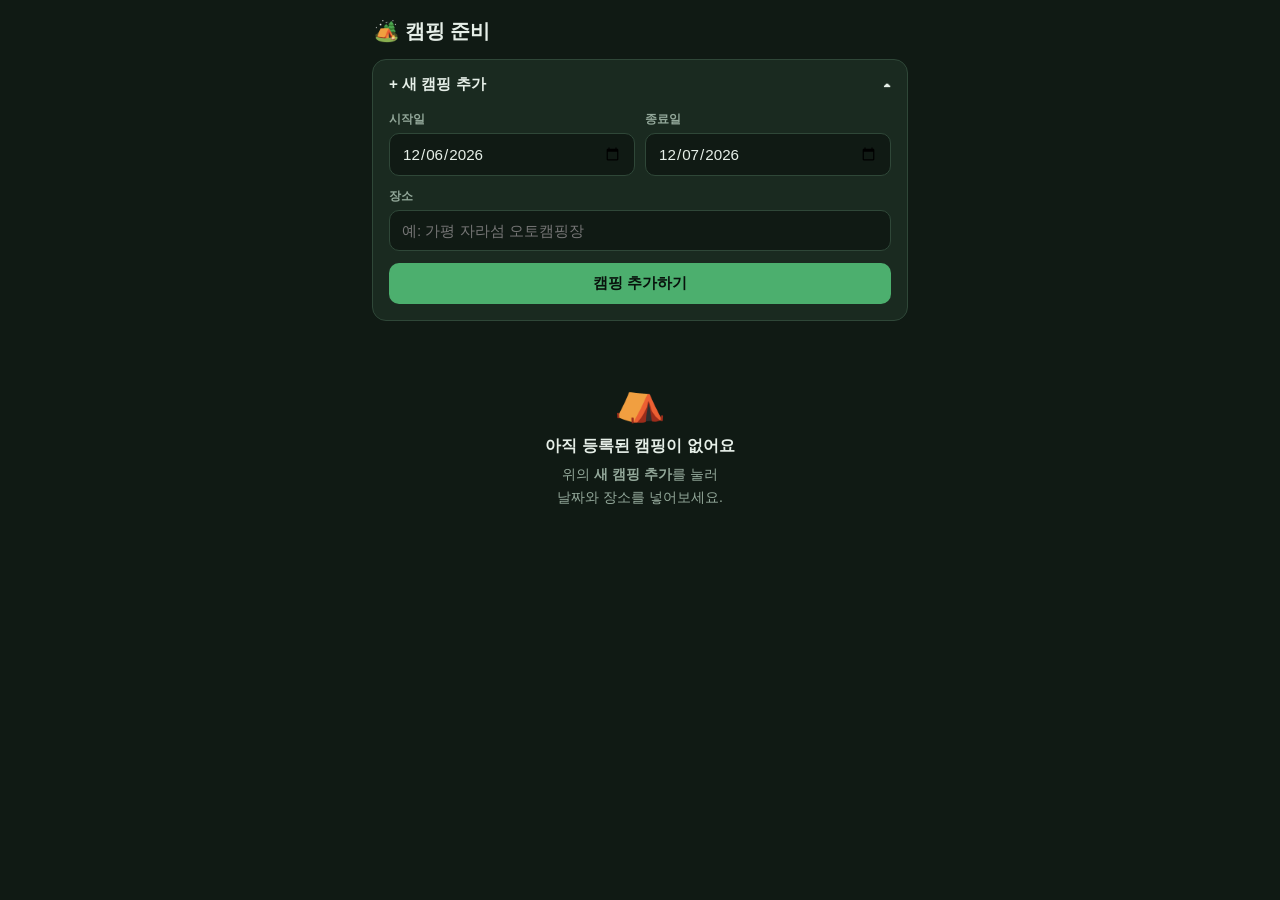
==== index.html @ 02f1314c "캠핑 준비 PWA 첫 버전 일정별 탭(날짜·몇박몇일·장소) 아래에 준비물 체크리스트와 끼니별(아침/아점/점심/점저/저녁/야간) 식단 계획을 둔 개인용 앱. 기록은 localStor" ====
<!DOCTYPE html>
<html lang="ko">
<head>
<meta charset="UTF-8">
<meta name="viewport" content="width=device-width, initial-scale=1, viewport-fit=cover">
<meta name="theme-color" content="#4CAF6E">
<title>캠핑 준비</title>
<link rel="manifest" href="manifest.json">
<link rel="icon" href="icon.svg" type="image/svg+xml">
<link rel="apple-touch-icon" href="icon.svg">
<meta name="apple-mobile-web-app-capable" content="yes">
<meta name="apple-mobile-web-app-status-bar-style" content="black-translucent">
<meta name="apple-mobile-web-app-title" content="캠핑 준비">
<link rel="stylesheet" href="style.css">
</head>
<body>

<header class="app-header">
  <h1>🏕️ 캠핑 준비</h1>
</header>

<section class="new-trip">
  <button id="newTripToggle" class="new-trip-toggle" type="button">
    <span>+ 새 캠핑 추가</span>
    <span id="newTripChevron">▾</span>
  </button>

  <form id="newTripForm" class="new-trip-form hidden">
    <div class="field-row">
      <label class="field">
        <span class="field-label">시작일</span>
        <input type="date" id="startInput" required>
      </label>
      <label class="field">
        <span class="field-label">종료일</span>
        <input type="date" id="endInput" required>
      </label>
    </div>
    <label class="field">
      <span class="field-label">장소</span>
      <input type="text" id="placeInput" placeholder="예: 가평 자라섬 오토캠핑장" maxlength="40" required>
    </label>
    <button type="submit" class="btn btn-primary">캠핑 추가하기</button>
  </form>
</section>

<nav id="tripTabs" class="trip-tabs"></nav>

<main id="tripPanel"></main>

<div id="emptyState" class="empty-state">
  <div class="empty-icon">⛺</div>
  <p class="empty-title">아직 등록된 캠핑이 없어요</p>
  <p class="empty-text">위의 <b>새 캠핑 추가</b>를 눌러<br>날짜와 장소를 넣어보세요.</p>
</div>

<div id="toast" class="toast hidden"></div>

<script src="app.js"></script>
</body>
</html>
---- style.css ----
:root {
  --bg: #101a14;
  --surface: #1a2a20;
  --surface-2: #22362a;
  --border: #2f4738;
  --text: #e6efe8;
  --text-dim: #93a89a;
  --primary: #4caf6e;
  --primary-dim: #357a4c;
  --ember: #e39a3c;
  --ember-dim: #a86f22;
  --danger: #ef5350;
  --radius: 14px;
}

* { box-sizing: border-box; }

html, body {
  margin: 0;
  padding: 0;
  background: var(--bg);
  color: var(--text);
  font-family: -apple-system, BlinkMacSystemFont, "Apple SD Gothic Neo", "Segoe UI", Roboto, "Malgun Gothic", sans-serif;
  -webkit-tap-highlight-color: transparent;
}

body {
  padding: 12px 12px 40px;
  max-width: 560px;
  margin: 0 auto;
  min-height: 100vh;
}

.app-header {
  display: flex;
  align-items: center;
  justify-content: space-between;
  padding: 6px 2px 14px;
}

.app-header h1 {
  font-size: 1.25rem;
  margin: 0;
}

.hidden { display: none !important; }

/* ---- 버튼 ---- */
.btn {
  border: none;
  border-radius: 10px;
  padding: 10px 16px;
  font-size: 0.95rem;
  font-weight: 600;
  cursor: pointer;
  touch-action: manipulation;
  font-family: inherit;
}

.btn.small {
  padding: 7px 12px;
  font-size: 0.82rem;
}

.btn-primary {
  background: var(--primary);
  color: #08120c;
}
.btn-primary:active { background: var(--primary-dim); }

.btn-outline {
  background: rgba(255, 255, 255, 0.08);
  border: 1px solid var(--border);
  color: var(--text);
}
.btn-outline:active { background: rgba(255, 255, 255, 0.18); }

.btn-danger {
  background: rgba(239, 83, 80, 0.14);
  border: 1px solid rgba(239, 83, 80, 0.4);
  color: #ff8a87;
}
.btn-danger:active { background: rgba(239, 83, 80, 0.26); }

/* ---- 새 캠핑 만들기 ---- */
.new-trip {
  background: var(--surface);
  border: 1px solid var(--border);
  border-radius: var(--radius);
  margin-bottom: 14px;
  overflow: hidden;
}

.new-trip-toggle {
  width: 100%;
  background: none;
  border: none;
  color: var(--text);
  font-size: 0.95rem;
  font-weight: 700;
  font-family: inherit;
  padding: 14px 16px;
  display: flex;
  justify-content: space-between;
  align-items: center;
  cursor: pointer;
}

.new-trip-form {
  padding: 2px 16px 16px;
  display: flex;
  flex-direction: column;
  gap: 12px;
}

.field-row {
  display: flex;
  gap: 10px;
}

.field {
  display: flex;
  flex-direction: column;
  gap: 5px;
  flex: 1;
  min-width: 0;
}

.field-label {
  font-size: 0.78rem;
  color: var(--text-dim);
  font-weight: 600;
}

.field input {
  width: 100%;
  background: var(--bg);
  border: 1px solid var(--border);
  border-radius: 10px;
  color: var(--text);
  padding: 11px 12px;
  font-size: 0.95rem;
  font-family: inherit;
}
.field input:focus {
  outline: none;
  border-color: var(--primary);
}

/* ---- 캠핑 탭 ---- */
.trip-tabs {
  display: flex;
  gap: 8px;
  margin-bottom: 14px;
  overflow-x: auto;
  padding-bottom: 4px;
  scrollbar-width: none;
}
.trip-tabs::-webkit-scrollbar { display: none; }
.trip-tabs:empty { display: none; }

.trip-tab {
  flex: 0 0 auto;
  min-width: 132px;
  padding: 10px 14px;
  border-radius: 12px;
  background: var(--surface);
  border: 1px solid var(--border);
  color: var(--text-dim);
  cursor: pointer;
  text-align: left;
  font-family: inherit;
}

.trip-tab.active {
  background: var(--primary);
  border-color: var(--primary);
  color: #08120c;
}

.trip-tab-place {
  display: block;
  font-weight: 700;
  font-size: 0.92rem;
  white-space: nowrap;
  overflow: hidden;
  text-overflow: ellipsis;
}

.trip-tab-meta {
  display: block;
  font-size: 0.74rem;
  margin-top: 3px;
  opacity: 0.85;
  white-space: nowrap;
}

/* ---- 캠핑 머리말 ---- */
.trip-head {
  background: linear-gradient(135deg, var(--primary-dim), var(--primary));
  border-radius: var(--radius);
  padding: 16px;
  color: #08120c;
  margin-bottom: 14px;
}

.trip-head-top {
  display: flex;
  justify-content: space-between;
  align-items: flex-start;
  gap: 10px;
}

.trip-place {
  font-size: 1.2rem;
  font-weight: 800;
  margin: 0;
  word-break: keep-all;
}

.trip-dates {
  font-size: 0.86rem;
  margin-top: 6px;
  font-weight: 600;
  opacity: 0.9;
}

.trip-nights {
  display: inline-block;
  margin-top: 10px;
  background: rgba(8, 18, 12, 0.22);
  border-radius: 999px;
  padding: 4px 12px;
  font-size: 0.82rem;
  font-weight: 700;
}

.trip-head-actions {
  display: flex;
  gap: 6px;
  flex: 0 0 auto;
}

.icon-btn {
  background: rgba(8, 18, 12, 0.18);
  border: none;
  border-radius: 9px;
  color: #08120c;
  font-size: 0.78rem;
  font-weight: 700;
  padding: 7px 10px;
  cursor: pointer;
  font-family: inherit;
}
.icon-btn:active { background: rgba(8, 18, 12, 0.34); }

/* ---- 2중 탭 ---- */
.sub-tabs {
  display: flex;
  gap: 8px;
  margin-bottom: 14px;
}

.sub-tab {
  flex: 1;
  padding: 11px;
  text-align: center;
  border-radius: 10px;
  background: var(--surface);
  color: var(--text-dim);
  font-weight: 700;
  font-size: 0.92rem;
  cursor: pointer;
  border: 1px solid var(--border);
  font-family: inherit;
}

.sub-tab.active {
  background: var(--surface-2);
  color: var(--text);
  border-color: var(--primary);
}

.sub-tab-count {
  font-size: 0.76rem;
  font-weight: 600;
  opacity: 0.8;
  margin-left: 4px;
}

/* ---- 준비물 ---- */
.gear-add {
  display: flex;
  gap: 8px;
  margin-bottom: 12px;
}

.gear-add input {
  flex: 1;
  min-width: 0;
  background: var(--surface);
  border: 1px solid var(--border);
  border-radius: 10px;
  color: var(--text);
  padding: 12px;
  font-size: 0.95rem;
  font-family: inherit;
}
.gear-add input:focus {
  outline: none;
  border-color: var(--primary);
}

.gear-progress {
  display: flex;
  align-items: center;
  gap: 10px;
  margin-bottom: 12px;
}

.gear-bar {
  flex: 1;
  height: 8px;
  background: var(--surface);
  border-radius: 999px;
  overflow: hidden;
  border: 1px solid var(--border);
}

.gear-bar-fill {
  height: 100%;
  background: var(--primary);
  border-radius: 999px;
  transition: width 0.25s ease;
}

.gear-progress-text {
  font-size: 0.82rem;
  color: var(--text-dim);
  font-weight: 600;
  flex: 0 0 auto;
}

.gear-list {
  list-style: none;
  margin: 0;
  padding: 0;
  display: flex;
  flex-direction: column;
  gap: 8px;
}

.gear-item {
  display: flex;
  align-items: center;
  gap: 12px;
  background: var(--surface);
  border: 1px solid var(--border);
  border-radius: 11px;
  padding: 13px 14px;
  cursor: pointer;
}

.gear-check {
  flex: 0 0 auto;
  width: 24px;
  height: 24px;
  border-radius: 7px;
  border: 2px solid var(--border);
  display: flex;
  align-items: center;
  justify-content: center;
  font-size: 0.85rem;
  color: transparent;
  font-weight: 800;
}

.gear-item.done .gear-check {
  background: var(--primary);
  border-color: var(--primary);
  color: #08120c;
}

.gear-text {
  flex: 1;
  font-size: 0.95rem;
  word-break: break-word;
}

.gear-item.done .gear-text {
  color: var(--text-dim);
  text-decoration: line-through;
}

.gear-del {
  flex: 0 0 auto;
  background: none;
  border: none;
  color: var(--text-dim);
  font-size: 1.05rem;
  padding: 4px 6px;
  cursor: pointer;
  line-height: 1;
  font-family: inherit;
}
.gear-del:active { color: var(--danger); }

/* ---- 식단 ---- */
.day-card {
  background: var(--surface);
  border: 1px solid var(--border);
  border-radius: var(--radius);
  padding: 14px;
  margin-bottom: 12px;
}

.day-head {
  display: flex;
  align-items: baseline;
  gap: 8px;
  margin-bottom: 12px;
  padding-bottom: 10px;
  border-bottom: 1px solid var(--border);
}

.day-index {
  font-weight: 800;
  font-size: 0.98rem;
  color: var(--ember);
}

.day-date {
  font-size: 0.84rem;
  color: var(--text-dim);
  font-weight: 600;
}

.day-filled {
  margin-left: auto;
  font-size: 0.76rem;
  color: var(--text-dim);
}

.meal-row {
  display: flex;
  align-items: center;
  gap: 10px;
  margin-bottom: 8px;
}
.meal-row:last-child { margin-bottom: 0; }

.meal-label {
  flex: 0 0 42px;
  font-size: 0.83rem;
  font-weight: 700;
  color: var(--text-dim);
}

.meal-input {
  flex: 1;
  min-width: 0;
  background: var(--bg);
  border: 1px solid var(--border);
  border-left: 3px solid var(--border);
  border-radius: 9px;
  color: var(--text);
  padding: 10px 11px;
  font-size: 0.9rem;
  font-family: inherit;
}
.meal-input::placeholder { color: #55665c; }
.meal-input:focus {
  outline: none;
  border-color: var(--ember);
}
.meal-input.filled {
  border-left-color: var(--ember);
  background: var(--surface-2);
}

/* ---- 빈 화면 ---- */
.empty-state {
  text-align: center;
  padding: 40px 20px;
  color: var(--text-dim);
}

.empty-icon { font-size: 2.6rem; }

.empty-title {
  font-size: 1rem;
  font-weight: 700;
  color: var(--text);
  margin: 12px 0 6px;
}

.empty-text {
  font-size: 0.88rem;
  line-height: 1.6;
  margin: 0;
}

.list-empty {
  color: var(--text-dim);
  font-size: 0.88rem;
  text-align: center;
  padding: 26px 10px;
  background: var(--surface);
  border: 1px dashed var(--border);
  border-radius: var(--radius);
}

/* ---- 토스트 ---- */
.toast {
  position: fixed;
  bottom: 24px;
  left: 50%;
  transform: translateX(-50%);
  background: var(--surface-2);
  border: 1px solid var(--border);
  color: var(--text);
  padding: 10px 18px;
  border-radius: 999px;
  font-size: 0.85rem;
  box-shadow: 0 8px 24px rgba(0, 0, 0, 0.5);
  z-index: 50;
  transition: opacity 0.2s ease;
  max-width: calc(100% - 32px);
  text-align: center;
}

.toast.hidden {
  opacity: 0;
}
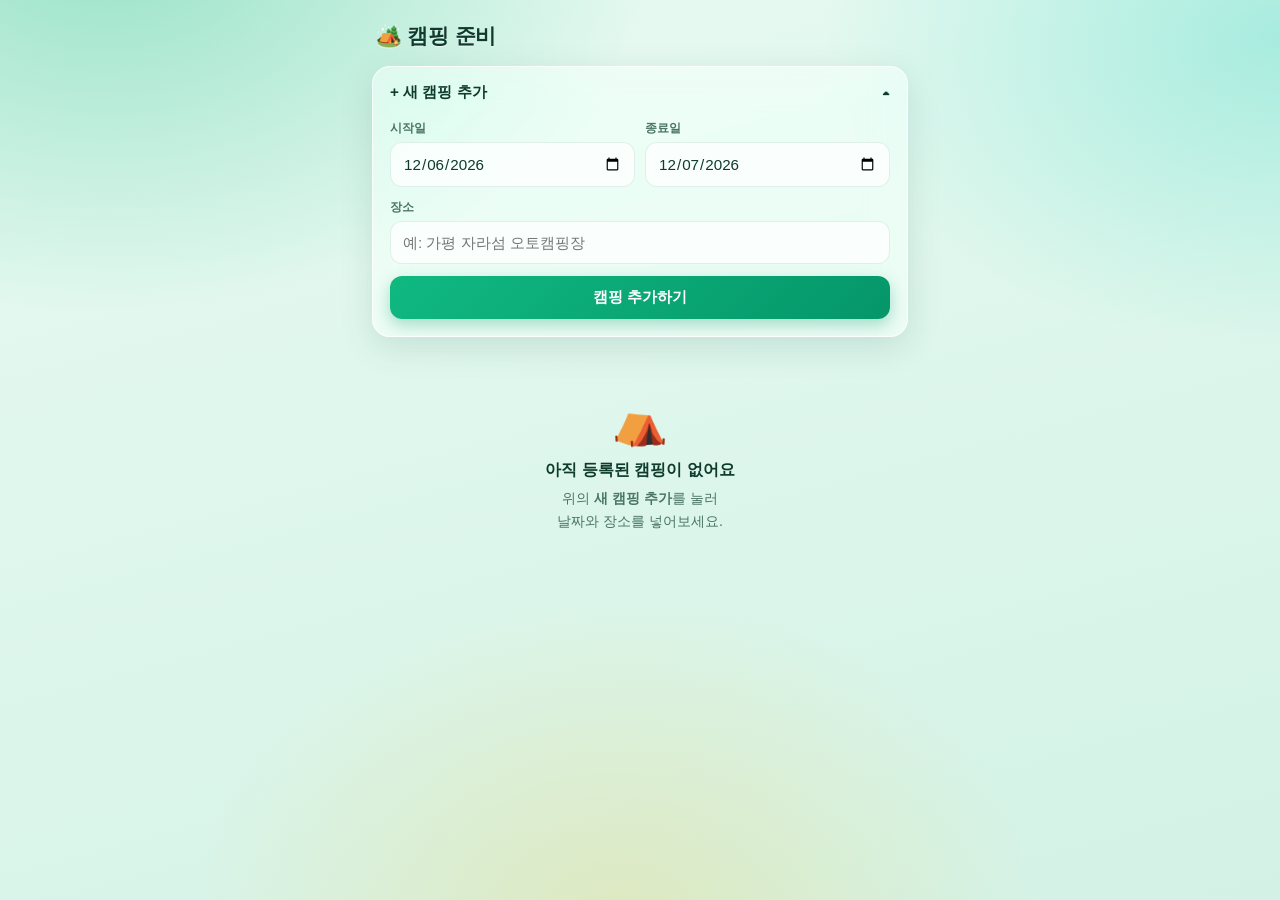
==== commit 66784268: "UI 를 에메랄드 글래스모피즘으로 어두운 숲 색 대신 밝은 에메랄드 오로라 바탕에 반투명 유리판을 얹었습니다. 카드와 탭, 식단 표에 backdrop-filter 를 걸고 테두리와" ====
--- a/index.html
+++ b/index.html
@@ -3,13 +3,13 @@
 <head>
 <meta charset="UTF-8">
 <meta name="viewport" content="width=device-width, initial-scale=1, viewport-fit=cover">
-<meta name="theme-color" content="#4CAF6E">
+<meta name="theme-color" content="#e8faf2">
 <title>캠핑 준비</title>
 <link rel="manifest" href="manifest.json">
 <link rel="icon" href="icon.svg" type="image/svg+xml">
 <link rel="apple-touch-icon" href="icon.svg">
 <meta name="apple-mobile-web-app-capable" content="yes">
-<meta name="apple-mobile-web-app-status-bar-style" content="black-translucent">
+<meta name="apple-mobile-web-app-status-bar-style" content="default">
 <meta name="apple-mobile-web-app-title" content="캠핑 준비">
 <link rel="stylesheet" href="style.css">
 </head>
--- a/style.css
+++ b/style.css
@@ -1,60 +1,103 @@
 :root {
-  --bg: #101a14;
-  --surface: #1a2a20;
-  --surface-2: #22362a;
-  --border: #2f4738;
-  --text: #e6efe8;
-  --text-dim: #93a89a;
-  --primary: #4caf6e;
-  --primary-dim: #357a4c;
-  --ember: #e39a3c;
-  --ember-dim: #a86f22;
-  --danger: #ef5350;
-  --radius: 14px;
+  color-scheme: light;
+
+  /* ---- 바탕 : 에메랄드 오로라 ---- */
+  --bg-base: #e8faf2;
+  --bg-tint: #d3f2e5;
+  --blob-emerald: rgba(16, 185, 129, 0.38);
+  --blob-teal: rgba(45, 212, 191, 0.32);
+  --blob-amber: rgba(251, 191, 36, 0.20);
+
+  /* ---- 유리판 ---- */
+  --glass: rgba(255, 255, 255, 0.52);
+  --glass-strong: rgba(255, 255, 255, 0.74);
+  --glass-soft: rgba(255, 255, 255, 0.34);
+  --glass-line: rgba(255, 255, 255, 0.78);
+  --glass-edge: rgba(6, 95, 70, 0.10);
+  --blur: blur(18px) saturate(175%);
+  --shadow: 0 10px 34px rgba(6, 78, 59, 0.13);
+  --shadow-sm: 0 3px 12px rgba(6, 78, 59, 0.09);
+
+  /* ---- 글자 ---- */
+  --text: #0e3b2d;
+  --text-dim: #4a7566;
+  --text-faint: #7fa294;
+
+  /* ---- 강조 ---- */
+  --primary: #059669;
+  --primary-bright: #10b981;
+  --primary-deep: #047857;
+  --primary-soft: rgba(5, 150, 105, 0.13);
+  --ember: #c2740a;
+  --ember-soft: rgba(217, 119, 6, 0.15);
+  --danger: #dc2b56;
+  --danger-soft: rgba(220, 43, 86, 0.13);
+
+  /* ---- '-' 칸 음영 ---- */
+  --shade: rgba(14, 59, 45, 0.075);
+  --shade-line: rgba(14, 59, 45, 0.10);
+  --shade-edge: rgba(14, 59, 45, 0.15);
+  --shade-text: #86a79a;
+
+  --radius: 18px;
+  --radius-sm: 12px;
 }
 
 * { box-sizing: border-box; }
 
-html, body {
+html {
+  min-height: 100%;
+  background-color: var(--bg-base);
+  background-image:
+    radial-gradient(900px 620px at 8% -8%, var(--blob-emerald), transparent 62%),
+    radial-gradient(760px 520px at 100% 4%, var(--blob-teal), transparent 60%),
+    radial-gradient(680px 520px at 48% 102%, var(--blob-amber), transparent 62%),
+    linear-gradient(165deg, var(--bg-base) 0%, var(--bg-tint) 100%);
+  background-attachment: fixed;
+  background-repeat: no-repeat;
+}
+
+body {
   margin: 0;
-  padding: 0;
-  background: var(--bg);
+  padding: 12px 12px 40px;
+  max-width: 560px;
+  margin-inline: auto;
+  min-height: 100vh;
   color: var(--text);
   font-family: -apple-system, BlinkMacSystemFont, "Apple SD Gothic Neo", "Segoe UI", Roboto, "Malgun Gothic", sans-serif;
   -webkit-tap-highlight-color: transparent;
-}
-
-body {
-  padding: 12px 12px 40px;
-  max-width: 560px;
-  margin: 0 auto;
-  min-height: 100vh;
-}
-
+  background: transparent;
+}
+
+.hidden { display: none !important; }
+
+/* ---- 머리말 ---- */
 .app-header {
   display: flex;
   align-items: center;
   justify-content: space-between;
-  padding: 6px 2px 14px;
+  padding: 10px 4px 16px;
 }
 
 .app-header h1 {
-  font-size: 1.25rem;
+  font-size: 1.3rem;
   margin: 0;
-}
-
-.hidden { display: none !important; }
+  letter-spacing: -0.01em;
+  color: var(--text);
+  text-shadow: 0 1px 0 rgba(255, 255, 255, 0.6);
+}
 
 /* ---- 버튼 ---- */
 .btn {
   border: none;
-  border-radius: 10px;
-  padding: 10px 16px;
+  border-radius: var(--radius-sm);
+  padding: 11px 17px;
   font-size: 0.95rem;
-  font-weight: 600;
+  font-weight: 700;
   cursor: pointer;
   touch-action: manipulation;
   font-family: inherit;
+  transition: transform 0.12s ease, box-shadow 0.12s ease, background 0.12s ease;
 }
 
 .btn.small {
@@ -63,30 +106,38 @@
 }
 
 .btn-primary {
-  background: var(--primary);
-  color: #08120c;
-}
-.btn-primary:active { background: var(--primary-dim); }
+  background: linear-gradient(135deg, var(--primary-bright), var(--primary));
+  color: #fff;
+  box-shadow: 0 6px 16px rgba(5, 150, 105, 0.32);
+}
+.btn-primary:active {
+  background: var(--primary-deep);
+  transform: translateY(1px);
+  box-shadow: 0 3px 10px rgba(5, 150, 105, 0.28);
+}
 
 .btn-outline {
-  background: rgba(255, 255, 255, 0.08);
-  border: 1px solid var(--border);
-  color: var(--text);
-}
-.btn-outline:active { background: rgba(255, 255, 255, 0.18); }
+  background: var(--glass-strong);
+  border: 1px solid var(--glass-line);
+  color: var(--text);
+  box-shadow: var(--shadow-sm);
+}
+.btn-outline:active { background: #fff; }
 
 .btn-danger {
-  background: rgba(239, 83, 80, 0.14);
-  border: 1px solid rgba(239, 83, 80, 0.4);
-  color: #ff8a87;
-}
-.btn-danger:active { background: rgba(239, 83, 80, 0.26); }
+  background: var(--danger-soft);
+  border: 1px solid rgba(220, 43, 86, 0.3);
+  color: var(--danger);
+}
 
 /* ---- 새 캠핑 만들기 ---- */
 .new-trip {
-  background: var(--surface);
-  border: 1px solid var(--border);
+  background: var(--glass);
+  -webkit-backdrop-filter: var(--blur);
+  backdrop-filter: var(--blur);
+  border: 1px solid var(--glass-line);
   border-radius: var(--radius);
+  box-shadow: var(--shadow);
   margin-bottom: 14px;
   overflow: hidden;
 }
@@ -99,7 +150,7 @@
   font-size: 0.95rem;
   font-weight: 700;
   font-family: inherit;
-  padding: 14px 16px;
+  padding: 15px 17px;
   display: flex;
   justify-content: space-between;
   align-items: center;
@@ -107,7 +158,7 @@
 }
 
 .new-trip-form {
-  padding: 2px 16px 16px;
+  padding: 2px 17px 17px;
   display: flex;
   flex-direction: column;
   gap: 12px;
@@ -129,22 +180,24 @@
 .field-label {
   font-size: 0.78rem;
   color: var(--text-dim);
-  font-weight: 600;
+  font-weight: 700;
 }
 
 .field input {
   width: 100%;
-  background: var(--bg);
-  border: 1px solid var(--border);
-  border-radius: 10px;
-  color: var(--text);
-  padding: 11px 12px;
+  background: var(--glass-strong);
+  border: 1px solid var(--glass-edge);
+  border-radius: var(--radius-sm);
+  color: var(--text);
+  padding: 12px;
   font-size: 0.95rem;
   font-family: inherit;
 }
 .field input:focus {
   outline: none;
   border-color: var(--primary);
+  box-shadow: 0 0 0 3px var(--primary-soft);
+  background: #fff;
 }
 
 /* ---- 캠핑 탭 ---- */
@@ -153,7 +206,7 @@
   gap: 8px;
   margin-bottom: 14px;
   overflow-x: auto;
-  padding-bottom: 4px;
+  padding: 2px 2px 6px;
   scrollbar-width: none;
 }
 .trip-tabs::-webkit-scrollbar { display: none; }
@@ -161,26 +214,32 @@
 
 .trip-tab {
   flex: 0 0 auto;
-  min-width: 132px;
-  padding: 10px 14px;
-  border-radius: 12px;
-  background: var(--surface);
-  border: 1px solid var(--border);
+  min-width: 136px;
+  padding: 11px 15px;
+  border-radius: var(--radius-sm);
+  background: var(--glass);
+  -webkit-backdrop-filter: var(--blur);
+  backdrop-filter: var(--blur);
+  border: 1px solid var(--glass-line);
+  box-shadow: var(--shadow-sm);
   color: var(--text-dim);
   cursor: pointer;
   text-align: left;
   font-family: inherit;
-}
+  transition: transform 0.12s ease;
+}
+.trip-tab:active { transform: scale(0.98); }
 
 .trip-tab.active {
-  background: var(--primary);
-  border-color: var(--primary);
-  color: #08120c;
+  background: linear-gradient(135deg, var(--primary-bright), var(--primary));
+  border-color: rgba(255, 255, 255, 0.5);
+  color: #fff;
+  box-shadow: 0 8px 20px rgba(5, 150, 105, 0.3);
 }
 
 .trip-tab-place {
   display: block;
-  font-weight: 700;
+  font-weight: 800;
   font-size: 0.92rem;
   white-space: nowrap;
   overflow: hidden;
@@ -191,20 +250,38 @@
   display: block;
   font-size: 0.74rem;
   margin-top: 3px;
-  opacity: 0.85;
+  opacity: 0.9;
   white-space: nowrap;
 }
 
 /* ---- 캠핑 머리말 ---- */
 .trip-head {
-  background: linear-gradient(135deg, var(--primary-dim), var(--primary));
+  position: relative;
+  background: linear-gradient(135deg, rgba(16, 185, 129, 0.92), rgba(5, 150, 105, 0.88));
+  -webkit-backdrop-filter: var(--blur);
+  backdrop-filter: var(--blur);
+  border: 1px solid rgba(255, 255, 255, 0.4);
   border-radius: var(--radius);
-  padding: 16px;
-  color: #08120c;
+  box-shadow: 0 12px 30px rgba(5, 150, 105, 0.28);
+  padding: 18px;
+  color: #fff;
   margin-bottom: 14px;
+  overflow: hidden;
+}
+
+/* 유리에 비치는 빛 */
+.trip-head::after {
+  content: "";
+  position: absolute;
+  inset: 0 0 auto 0;
+  height: 55%;
+  background: linear-gradient(180deg, rgba(255, 255, 255, 0.22), transparent);
+  pointer-events: none;
 }
 
 .trip-head-top {
+  position: relative;
+  z-index: 1;
   display: flex;
   justify-content: space-between;
   align-items: flex-start;
@@ -212,27 +289,31 @@
 }
 
 .trip-place {
-  font-size: 1.2rem;
+  font-size: 1.24rem;
   font-weight: 800;
   margin: 0;
   word-break: keep-all;
+  text-shadow: 0 1px 2px rgba(4, 80, 58, 0.25);
 }
 
 .trip-dates {
   font-size: 0.86rem;
   margin-top: 6px;
   font-weight: 600;
-  opacity: 0.9;
+  opacity: 0.95;
 }
 
 .trip-nights {
+  position: relative;
+  z-index: 1;
   display: inline-block;
-  margin-top: 10px;
-  background: rgba(8, 18, 12, 0.22);
+  margin-top: 12px;
+  background: rgba(255, 255, 255, 0.24);
+  border: 1px solid rgba(255, 255, 255, 0.35);
   border-radius: 999px;
-  padding: 4px 12px;
+  padding: 5px 14px;
   font-size: 0.82rem;
-  font-weight: 700;
+  font-weight: 800;
 }
 
 .trip-head-actions {
@@ -242,17 +323,17 @@
 }
 
 .icon-btn {
-  background: rgba(8, 18, 12, 0.18);
-  border: none;
-  border-radius: 9px;
-  color: #08120c;
+  background: rgba(255, 255, 255, 0.22);
+  border: 1px solid rgba(255, 255, 255, 0.35);
+  border-radius: 10px;
+  color: #fff;
   font-size: 0.78rem;
   font-weight: 700;
-  padding: 7px 10px;
+  padding: 7px 11px;
   cursor: pointer;
   font-family: inherit;
 }
-.icon-btn:active { background: rgba(8, 18, 12, 0.34); }
+.icon-btn:active { background: rgba(255, 255, 255, 0.38); }
 
 /* ---- 2중 탭 ---- */
 .sub-tabs {
@@ -263,73 +344,117 @@
 
 .sub-tab {
   flex: 1;
-  padding: 11px;
+  padding: 12px;
   text-align: center;
-  border-radius: 10px;
-  background: var(--surface);
+  border-radius: var(--radius-sm);
+  background: var(--glass-soft);
+  -webkit-backdrop-filter: var(--blur);
+  backdrop-filter: var(--blur);
   color: var(--text-dim);
   font-weight: 700;
   font-size: 0.92rem;
   cursor: pointer;
-  border: 1px solid var(--border);
+  border: 1px solid var(--glass-edge);
   font-family: inherit;
 }
 
 .sub-tab.active {
-  background: var(--surface-2);
-  color: var(--text);
-  border-color: var(--primary);
+  background: var(--glass-strong);
+  color: var(--primary-deep);
+  border-color: rgba(5, 150, 105, 0.35);
+  box-shadow: var(--shadow-sm);
 }
 
 .sub-tab-count {
   font-size: 0.76rem;
-  font-weight: 600;
-  opacity: 0.8;
-  margin-left: 4px;
+  font-weight: 700;
+  opacity: 0.75;
+  margin-left: 5px;
 }
 
 /* ---- 준비물 ---- */
 .gear-add {
   display: flex;
+  flex-direction: column;
+  gap: 9px;
+  margin-bottom: 14px;
+}
+
+.gear-add-row {
+  display: flex;
   gap: 8px;
-  margin-bottom: 12px;
 }
 
 .gear-add input {
   flex: 1;
   min-width: 0;
-  background: var(--surface);
-  border: 1px solid var(--border);
-  border-radius: 10px;
-  color: var(--text);
-  padding: 12px;
+  background: var(--glass-strong);
+  -webkit-backdrop-filter: var(--blur);
+  backdrop-filter: var(--blur);
+  border: 1px solid var(--glass-line);
+  border-radius: var(--radius-sm);
+  color: var(--text);
+  padding: 13px;
   font-size: 0.95rem;
   font-family: inherit;
+  box-shadow: var(--shadow-sm);
 }
 .gear-add input:focus {
   outline: none;
   border-color: var(--primary);
+  box-shadow: 0 0 0 3px var(--primary-soft);
+  background: #fff;
+}
+
+.scope-chips {
+  display: flex;
+  gap: 6px;
+}
+
+.scope-chip {
+  background: var(--glass-soft);
+  border: 1px solid var(--glass-edge);
+  border-radius: 999px;
+  color: var(--text-dim);
+  font-size: 0.78rem;
+  font-weight: 700;
+  padding: 6px 14px;
+  cursor: pointer;
+  font-family: inherit;
+}
+
+.scope-chip.active {
+  background: var(--primary-soft);
+  border-color: rgba(5, 150, 105, 0.4);
+  color: var(--primary-deep);
+}
+
+.gear-hint {
+  margin: 0;
+  font-size: 0.74rem;
+  color: var(--text-faint);
+  line-height: 1.5;
 }
 
 .gear-progress {
   display: flex;
   align-items: center;
   gap: 10px;
-  margin-bottom: 12px;
+  margin-bottom: 14px;
 }
 
 .gear-bar {
   flex: 1;
-  height: 8px;
-  background: var(--surface);
+  height: 9px;
+  background: rgba(14, 59, 45, 0.09);
   border-radius: 999px;
   overflow: hidden;
-  border: 1px solid var(--border);
+  border: 1px solid var(--glass-edge);
 }
 
 .gear-bar-fill {
   height: 100%;
-  background: var(--primary);
+  background: linear-gradient(90deg, var(--primary-bright), var(--primary));
   border-radius: 999px;
   transition: width 0.25s ease;
 }
@@ -337,8 +462,41 @@
 .gear-progress-text {
   font-size: 0.82rem;
   color: var(--text-dim);
-  font-weight: 600;
+  font-weight: 700;
   flex: 0 0 auto;
+}
+
+.gear-skip-note {
+  flex: 0 0 auto;
+  font-size: 0.78rem;
+  font-weight: 800;
+  color: var(--danger);
+}
+
+.gear-section {
+  margin-bottom: 20px;
+}
+
+.gear-section-head {
+  display: flex;
+  align-items: baseline;
+  gap: 8px;
+  margin-bottom: 9px;
+  padding: 0 4px;
+}
+
+.gear-section-title {
+  font-size: 0.86rem;
+  font-weight: 800;
+  color: var(--text);
+}
+
+.gear-section-hint {
+  font-size: 0.74rem;
+  color: var(--text-faint);
+  overflow: hidden;
+  text-overflow: ellipsis;
+  white-space: nowrap;
 }
 
 .gear-list {
@@ -354,19 +512,23 @@
   display: flex;
   align-items: center;
   gap: 12px;
-  background: var(--surface);
-  border: 1px solid var(--border);
-  border-radius: 11px;
+  background: var(--glass);
+  border: 1px solid var(--glass-line);
+  border-radius: var(--radius-sm);
   padding: 13px 14px;
   cursor: pointer;
-}
+  box-shadow: var(--shadow-sm);
+  transition: background 0.14s ease, transform 0.1s ease;
+}
+.gear-item:active { transform: scale(0.99); }
 
 .gear-check {
   flex: 0 0 auto;
-  width: 24px;
-  height: 24px;
-  border-radius: 7px;
-  border: 2px solid var(--border);
+  width: 25px;
+  height: 25px;
+  border-radius: 8px;
+  border: 2px solid rgba(14, 59, 45, 0.2);
+  background: rgba(255, 255, 255, 0.5);
   display: flex;
   align-items: center;
   justify-content: center;
@@ -375,16 +537,35 @@
   font-weight: 800;
 }
 
+.gear-item.done {
+  background: rgba(16, 185, 129, 0.16);
+  border-color: rgba(5, 150, 105, 0.3);
+}
 .gear-item.done .gear-check {
-  background: var(--primary);
-  border-color: var(--primary);
-  color: #08120c;
+  background: linear-gradient(135deg, var(--primary-bright), var(--primary));
+  border-color: transparent;
+  color: #fff;
+}
+
+/* 이번엔 안 챙기는 항목 : 빨간 세모 */
+.gear-item.skip {
+  background: var(--glass-soft);
+  border-style: dashed;
+  border-color: rgba(220, 43, 86, 0.3);
+  box-shadow: none;
+}
+.gear-item.skip .gear-check {
+  background: var(--danger-soft);
+  border-color: rgba(220, 43, 86, 0.45);
+  color: var(--danger);
+  font-size: 0.8rem;
 }
 
 .gear-text {
   flex: 1;
   font-size: 0.95rem;
   word-break: break-word;
+  color: var(--text);
 }
 
 .gear-item.done .gear-text {
@@ -392,104 +573,190 @@
   text-decoration: line-through;
 }
 
-.gear-del {
+/* 안 챙기는 항목은 글씨를 흐리게 */
+.gear-item.skip .gear-text {
+  color: var(--text-faint);
+  opacity: 0.75;
+}
+
+.gear-actions {
   flex: 0 0 auto;
+  display: flex;
+  align-items: center;
+  gap: 2px;
+}
+
+.gear-act {
   background: none;
   border: none;
-  color: var(--text-dim);
-  font-size: 1.05rem;
-  padding: 4px 6px;
+  color: var(--text-faint);
+  padding: 6px 7px;
   cursor: pointer;
   line-height: 1;
   font-family: inherit;
-}
-.gear-del:active { color: var(--danger); }
-
-/* ---- 식단 ---- */
-.day-card {
-  background: var(--surface);
-  border: 1px solid var(--border);
+  border-radius: 8px;
+}
+
+.gear-edit { font-size: 1rem; }
+.gear-edit:active { color: var(--primary); background: var(--primary-soft); }
+
+.gear-del { font-size: 1.05rem; }
+.gear-del:active { color: var(--danger); background: var(--danger-soft); }
+
+.gear-promote {
+  font-size: 0.72rem;
+  font-weight: 800;
+  color: var(--ember);
+  border: 1px solid rgba(217, 119, 6, 0.35);
+  background: var(--ember-soft);
+  padding: 5px 9px;
+  white-space: nowrap;
+}
+.gear-promote:active { background: rgba(217, 119, 6, 0.25); }
+
+/* ---- 식단 ----
+   일차는 가로 세 칸, 끼니 이름은 맨 왼쪽 한 줄에만. */
+.meal-grid {
+  display: grid;
+  grid-template-columns: 38px repeat(var(--cols, 3), minmax(0, 1fr));
+  gap: 6px;
+  align-items: center;
+  background: var(--glass);
+  -webkit-backdrop-filter: var(--blur);
+  backdrop-filter: var(--blur);
+  border: 1px solid var(--glass-line);
   border-radius: var(--radius);
-  padding: 14px;
+  box-shadow: var(--shadow);
+  padding: 14px 11px;
   margin-bottom: 12px;
 }
 
-.day-head {
-  display: flex;
-  align-items: baseline;
-  gap: 8px;
-  margin-bottom: 12px;
+.mg-corner,
+.mg-day {
   padding-bottom: 10px;
-  border-bottom: 1px solid var(--border);
-}
-
-.day-index {
-  font-weight: 800;
-  font-size: 0.98rem;
+  border-bottom: 1px solid var(--glass-edge);
+  align-self: stretch;
+}
+
+.mg-day {
+  display: flex;
+  flex-direction: column;
+  align-items: center;
+  justify-content: flex-end;
+  gap: 1px;
+  text-align: center;
+}
+
+.mg-day-index {
+  font-weight: 800;
+  font-size: 0.8rem;
   color: var(--ember);
-}
-
-.day-date {
-  font-size: 0.84rem;
+  white-space: nowrap;
+}
+
+.mg-day-date {
+  font-size: 0.67rem;
   color: var(--text-dim);
+  white-space: nowrap;
+}
+
+.mg-day-count {
+  font-size: 0.63rem;
+  color: var(--text-faint);
+  font-variant-numeric: tabular-nums;
+}
+
+/* 곁들이는 끼니 (아점·점저·야간) */
+.mg-label {
+  font-size: 0.76rem;
   font-weight: 600;
-}
-
-.day-filled {
-  margin-left: auto;
-  font-size: 0.76rem;
-  color: var(--text-dim);
-}
-
-.meal-row {
-  display: flex;
-  align-items: center;
-  gap: 10px;
-  margin-bottom: 8px;
-}
-.meal-row:last-child { margin-bottom: 0; }
-
-.meal-label {
-  flex: 0 0 42px;
-  font-size: 0.83rem;
+  color: var(--text-faint);
+  text-align: right;
+  line-height: 1.2;
+}
+
+/* 주 끼니 (아침·점심·저녁) */
+.mg-label.main {
+  font-weight: 800;
+  font-size: 0.81rem;
+  color: var(--text);
+}
+
+.meal-input {
+  min-width: 0;
+  width: 100%;
+  background: var(--glass-strong);
+  border: 1px solid var(--glass-edge);
+  border-left: 3px solid var(--glass-edge);
+  border-radius: 10px;
+  color: var(--text);
+  padding: 9px 6px;
+  font-size: 0.82rem;
+  font-family: inherit;
+  text-align: center;
+}
+.meal-input::placeholder {
+  color: var(--text-faint);
+  font-size: 0.74rem;
+}
+
+/* 주 끼니 칸은 테두리와 글씨를 한 단계 굵게.
+   아래 :focus / .filled 규칙이 뒤에 와서 그때는 그쪽 색이 이깁니다. */
+.meal-input.main {
+  border-color: rgba(5, 150, 105, 0.28);
+  border-left-color: rgba(5, 150, 105, 0.28);
+  background: #fff;
   font-weight: 700;
-  color: var(--text-dim);
-}
-
-.meal-input {
-  flex: 1;
-  min-width: 0;
-  background: var(--bg);
-  border: 1px solid var(--border);
-  border-left: 3px solid var(--border);
-  border-radius: 9px;
-  color: var(--text);
-  padding: 10px 11px;
-  font-size: 0.9rem;
-  font-family: inherit;
-}
-.meal-input::placeholder { color: #55665c; }
+  color: var(--text);
+}
+
 .meal-input:focus {
   outline: none;
   border-color: var(--ember);
+  box-shadow: 0 0 0 3px var(--ember-soft);
+  background: #fff;
 }
 .meal-input.filled {
   border-left-color: var(--ember);
-  background: var(--surface-2);
+  background: #fff;
+}
+
+/* '-' 만 적은 칸 = 그 끼니는 건너뜀.
+   빗금을 깔아 '여긴 안 쓴다'가 한눈에 보이게 합니다.
+   .filled 보다 뒤에 있어야 주황 표시를 덮어씁니다. */
+.meal-input.dash {
+  background-color: var(--shade);
+  background-image: repeating-linear-gradient(
+    -45deg,
+    var(--shade-line) 0 4px,
+    transparent 4px 9px
+  );
+  border-color: var(--shade-edge);
+  border-left-color: var(--shade-edge);
+  color: var(--shade-text);
+  font-weight: 400;
+  box-shadow: none;
+}
+.meal-input.dash::placeholder { color: var(--shade-text); }
+.meal-input.dash:focus {
+  border-color: var(--ember);
+  background-color: #fff;
+  background-image: none;
+  box-shadow: 0 0 0 3px var(--ember-soft);
 }
 
 /* ---- 빈 화면 ---- */
 .empty-state {
   text-align: center;
-  padding: 40px 20px;
+  padding: 44px 20px;
   color: var(--text-dim);
 }
 
-.empty-icon { font-size: 2.6rem; }
+.empty-icon { font-size: 2.8rem; }
 
 .empty-title {
   font-size: 1rem;
-  font-weight: 700;
+  font-weight: 800;
   color: var(--text);
   margin: 12px 0 6px;
 }
@@ -501,34 +768,55 @@
 }
 
 .list-empty {
-  color: var(--text-dim);
+  color: var(--text-faint);
   font-size: 0.88rem;
   text-align: center;
   padding: 26px 10px;
-  background: var(--surface);
-  border: 1px dashed var(--border);
-  border-radius: var(--radius);
+  background: var(--glass-soft);
+  border: 1px dashed var(--glass-edge);
+  border-radius: var(--radius-sm);
 }
 
 /* ---- 토스트 ---- */
 .toast {
   position: fixed;
-  bottom: 24px;
+  bottom: 26px;
   left: 50%;
   transform: translateX(-50%);
-  background: var(--surface-2);
-  border: 1px solid var(--border);
-  color: var(--text);
-  padding: 10px 18px;
+  background: rgba(6, 78, 59, 0.9);
+  -webkit-backdrop-filter: blur(14px);
+  backdrop-filter: blur(14px);
+  border: 1px solid rgba(255, 255, 255, 0.22);
+  color: #eafaf3;
+  padding: 11px 19px;
   border-radius: 999px;
   font-size: 0.85rem;
-  box-shadow: 0 8px 24px rgba(0, 0, 0, 0.5);
+  font-weight: 600;
+  box-shadow: 0 10px 30px rgba(6, 78, 59, 0.3);
   z-index: 50;
   transition: opacity 0.2s ease;
   max-width: calc(100% - 32px);
   text-align: center;
 }
 
-.toast.hidden {
-  opacity: 0;
-}
+.toast.hidden { opacity: 0; }
+
+/* ---- 눌러서 옮길 때 보이는 테두리 ---- */
+button:focus-visible,
+a:focus-visible,
+input:focus-visible {
+  outline: 2px solid var(--primary);
+  outline-offset: 2px;
+}
+
+/* 유리 효과를 못 쓰는 브라우저에서는 불투명하게 */
+@supports not ((backdrop-filter: blur(1px)) or (-webkit-backdrop-filter: blur(1px))) {
+  .new-trip,
+  .trip-tab,
+  .sub-tab,
+  .meal-grid,
+  .gear-add input {
+    background: rgba(255, 255, 255, 0.88);
+  }
+  .sub-tab.active { background: #fff; }
+}
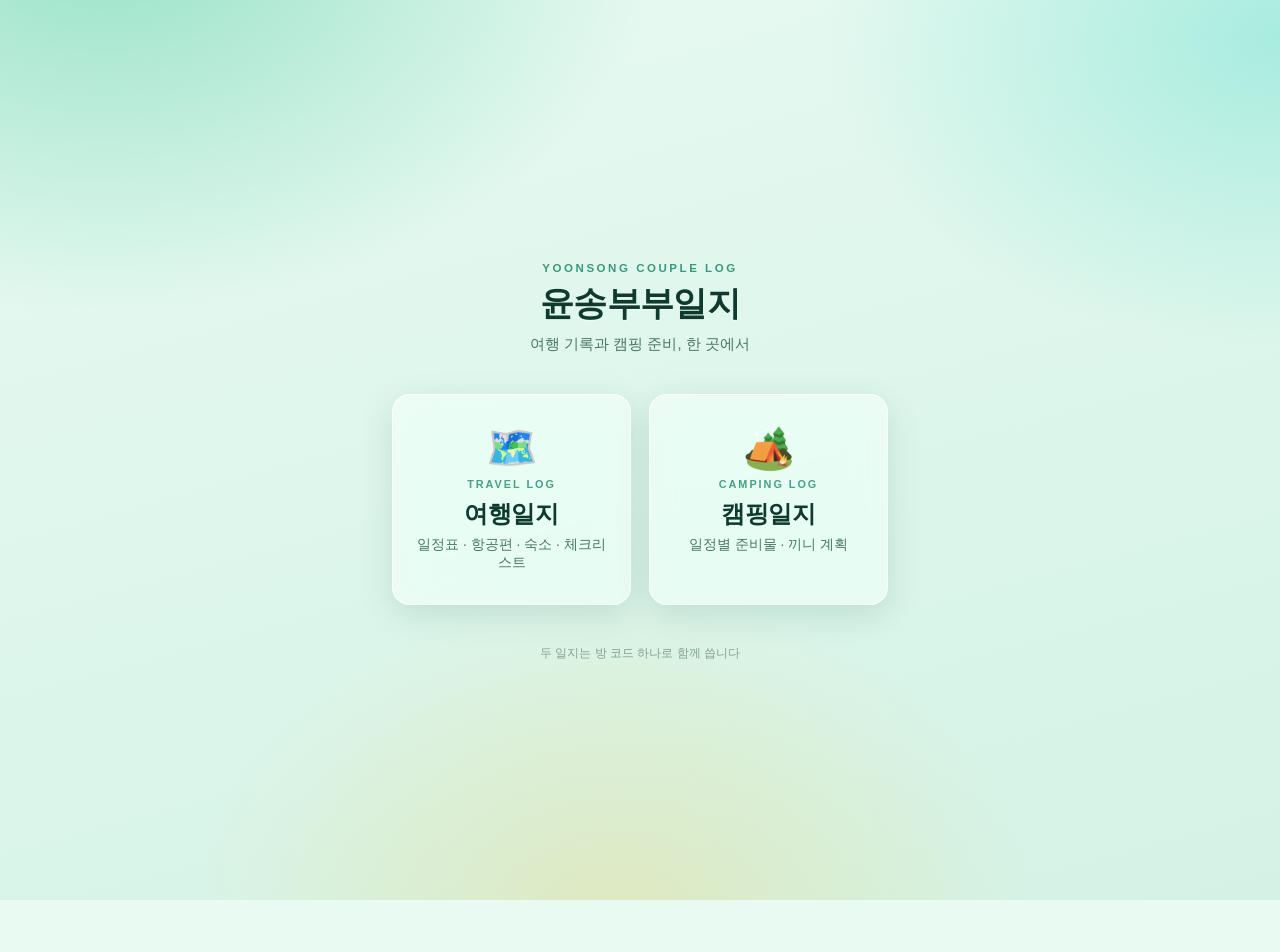
==== commit ee7e9439: "여행일지를 옮겨와 허브 구조로 재편 (윤송부부일지) Clothes-purchase 의 첫 화면처럼, index.html 을 카드 두 장짜리 허브로 바꾸고 그 아래 여행일지(trav" ====
--- a/index.html
+++ b/index.html
@@ -4,58 +4,49 @@
 <meta charset="UTF-8">
 <meta name="viewport" content="width=device-width, initial-scale=1, viewport-fit=cover">
 <meta name="theme-color" content="#e8faf2">
-<title>캠핑 준비</title>
+<title>윤송부부일지</title>
 <link rel="manifest" href="manifest.json">
 <link rel="icon" href="icon.svg" type="image/svg+xml">
 <link rel="apple-touch-icon" href="icon.svg">
 <meta name="apple-mobile-web-app-capable" content="yes">
 <meta name="apple-mobile-web-app-status-bar-style" content="default">
-<meta name="apple-mobile-web-app-title" content="캠핑 준비">
+<meta name="apple-mobile-web-app-title" content="윤송부부일지">
 <link rel="stylesheet" href="style.css">
 </head>
 <body>
 
-<header class="app-header">
-  <h1>🏕️ 캠핑 준비</h1>
-</header>
+<main class="hub">
+  <div class="hub-intro">
+    <p class="hub-eyebrow">YOONSONG COUPLE LOG</p>
+    <h1 class="hub-title">윤송부부일지</h1>
+    <p class="hub-tagline">여행 기록과 캠핑 준비, 한 곳에서</p>
+  </div>
 
-<section class="new-trip">
-  <button id="newTripToggle" class="new-trip-toggle" type="button">
-    <span>+ 새 캠핑 추가</span>
-    <span id="newTripChevron">▾</span>
-  </button>
+  <div class="hub-cards">
+    <a class="hub-card" href="travel.html">
+      <span class="hub-card-icon" aria-hidden="true">🗺️</span>
+      <span class="hub-card-eyebrow">TRAVEL LOG</span>
+      <h2 class="hub-card-title">여행일지</h2>
+      <p class="hub-card-desc">일정표 · 항공편 · 숙소 · 체크리스트</p>
+    </a>
 
-  <form id="newTripForm" class="new-trip-form hidden">
-    <div class="field-row">
-      <label class="field">
-        <span class="field-label">시작일</span>
-        <input type="date" id="startInput" required>
-      </label>
-      <label class="field">
-        <span class="field-label">종료일</span>
-        <input type="date" id="endInput" required>
-      </label>
-    </div>
-    <label class="field">
-      <span class="field-label">장소</span>
-      <input type="text" id="placeInput" placeholder="예: 가평 자라섬 오토캠핑장" maxlength="40" required>
-    </label>
-    <button type="submit" class="btn btn-primary">캠핑 추가하기</button>
-  </form>
-</section>
+    <a class="hub-card" href="camping.html">
+      <span class="hub-card-icon" aria-hidden="true">🏕️</span>
+      <span class="hub-card-eyebrow">CAMPING LOG</span>
+      <h2 class="hub-card-title">캠핑일지</h2>
+      <p class="hub-card-desc">일정별 준비물 · 끼니 계획</p>
+    </a>
+  </div>
 
-<nav id="tripTabs" class="trip-tabs"></nav>
+  <p class="hub-foot">두 일지는 방 코드 하나로 함께 씁니다</p>
+</main>
 
-<main id="tripPanel"></main>
-
-<div id="emptyState" class="empty-state">
-  <div class="empty-icon">⛺</div>
-  <p class="empty-title">아직 등록된 캠핑이 없어요</p>
-  <p class="empty-text">위의 <b>새 캠핑 추가</b>를 눌러<br>날짜와 장소를 넣어보세요.</p>
-</div>
-
-<div id="toast" class="toast hidden"></div>
-
-<script src="app.js"></script>
+<script>
+  if ('serviceWorker' in navigator) {
+    window.addEventListener('load', () => {
+      navigator.serviceWorker.register('service-worker.js').catch(() => {});
+    });
+  }
+</script>
 </body>
 </html>
--- a/style.css
+++ b/style.css
@@ -75,7 +75,7 @@
 .app-header {
   display: flex;
   align-items: center;
-  justify-content: space-between;
+  gap: 10px;
   padding: 10px 4px 16px;
 }
 
@@ -85,6 +85,77 @@
   letter-spacing: -0.01em;
   color: var(--text);
   text-shadow: 0 1px 0 rgba(255, 255, 255, 0.6);
+}
+
+/* 하위 화면(캠핑일지 · 여행일지)에서 허브로 돌아가는 링크 */
+.hub-back {
+  flex: 0 0 auto;
+  display: flex;
+  align-items: center;
+  justify-content: center;
+  width: 34px;
+  height: 34px;
+  border-radius: 999px;
+  background: var(--glass-strong);
+  border: 1px solid var(--glass-line);
+  box-shadow: var(--shadow-sm);
+  color: var(--text);
+  text-decoration: none;
+  font-size: 1.1rem;
+  font-weight: 700;
+}
+.hub-back:active { background: #fff; }
+
+/* ---- 함께 쓰기 막대 ---- */
+.sync-bar {
+  display: flex;
+  align-items: center;
+  justify-content: space-between;
+  gap: 10px;
+  flex-wrap: wrap;
+  padding: 9px 13px;
+  margin-bottom: 12px;
+  border-radius: 999px;
+  background: var(--glass-soft);
+  -webkit-backdrop-filter: var(--blur);
+  backdrop-filter: var(--blur);
+  border: 1px solid var(--glass-edge);
+}
+
+.sync-bar.on {
+  background: var(--primary-soft);
+  border-color: rgba(5, 150, 105, 0.32);
+}
+
+.sync-text {
+  font-size: 0.78rem;
+  font-weight: 700;
+  color: var(--text-dim);
+}
+.sync-bar.on .sync-text { color: var(--primary-deep); }
+
+.sync-actions {
+  display: flex;
+  gap: 6px;
+}
+
+.sync-btn {
+  border: 1px solid var(--glass-edge);
+  background: rgba(255, 255, 255, 0.6);
+  color: var(--text-dim);
+  border-radius: 999px;
+  padding: 5px 12px;
+  font-size: 0.75rem;
+  font-weight: 700;
+  font-family: inherit;
+  cursor: pointer;
+}
+.sync-btn:active { background: #fff; }
+
+.sync-btn.primary {
+  background: linear-gradient(135deg, var(--primary-bright), var(--primary));
+  border-color: transparent;
+  color: #fff;
 }
 
 /* ---- 버튼 ---- */
@@ -183,7 +254,9 @@
   font-weight: 700;
 }
 
-.field input {
+.field input,
+.field select,
+.field textarea {
   width: 100%;
   background: var(--glass-strong);
   border: 1px solid var(--glass-edge);
@@ -192,8 +265,11 @@
   padding: 12px;
   font-size: 0.95rem;
   font-family: inherit;
-}
-.field input:focus {
+  resize: vertical;
+}
+.field input:focus,
+.field select:focus,
+.field textarea:focus {
   outline: none;
   border-color: var(--primary);
   box-shadow: 0 0 0 3px var(--primary-soft);
@@ -614,6 +690,117 @@
 }
 .gear-promote:active { background: rgba(217, 119, 6, 0.25); }
 
+/* ---- 메뉴 꾸러미 ----
+   표 위에 붙어 있어서 아래로 스크롤해도 늘 잡을 수 있습니다. */
+.menu-palette {
+  position: sticky;
+  top: 6px;
+  z-index: 6;
+  margin-bottom: 12px;
+  padding: 12px 13px 10px;
+  background: var(--glass-strong);
+  -webkit-backdrop-filter: var(--blur);
+  backdrop-filter: var(--blur);
+  border: 1px solid var(--glass-line);
+  border-radius: var(--radius);
+  box-shadow: var(--shadow);
+}
+
+.menu-add {
+  display: flex;
+  gap: 7px;
+  margin-bottom: 9px;
+}
+
+.menu-add input {
+  flex: 1;
+  min-width: 0;
+  background: rgba(255, 255, 255, 0.72);
+  border: 1px solid var(--glass-edge);
+  border-radius: var(--radius-sm);
+  color: var(--text);
+  padding: 10px 12px;
+  font-size: 0.88rem;
+  font-family: inherit;
+}
+.menu-add input:focus {
+  outline: none;
+  border-color: var(--ember);
+  box-shadow: 0 0 0 3px var(--ember-soft);
+  background: #fff;
+}
+
+.menu-chips {
+  display: flex;
+  flex-wrap: wrap;
+  gap: 6px;
+}
+
+/* 글자 길이에 맞춰 알아서 좁아지고 넓어집니다 */
+.menu-chip {
+  display: inline-flex;
+  align-items: center;
+  gap: 3px;
+  padding: 6px 7px 6px 11px;
+  border-radius: 999px;
+  background: var(--ember-soft);
+  border: 1px solid rgba(217, 119, 6, 0.38);
+  color: var(--ember);
+  font-size: 0.8rem;
+  font-weight: 700;
+  cursor: grab;
+  touch-action: none;   /* 끌 때 화면이 같이 밀리지 않게 */
+  user-select: none;
+  -webkit-user-select: none;
+  transition: transform 0.1s ease, opacity 0.1s ease;
+}
+.menu-chip:active { transform: scale(0.96); }
+.menu-chip.dragging { opacity: 0.35; }
+
+.menu-chip-text { white-space: nowrap; }
+
+.menu-del {
+  border: none;
+  background: none;
+  color: var(--ember);
+  font-size: 0.7rem;
+  line-height: 1;
+  padding: 3px 4px;
+  cursor: pointer;
+  opacity: 0.65;
+  font-family: inherit;
+  border-radius: 999px;
+}
+.menu-del:active { opacity: 1; background: rgba(217, 119, 6, 0.2); }
+
+.menu-empty {
+  margin: 0;
+  font-size: 0.78rem;
+  color: var(--text-faint);
+}
+
+.menu-hint {
+  margin: 8px 0 0;
+  font-size: 0.72rem;
+  color: var(--text-faint);
+}
+
+/* 손가락을 따라다니는 유령 칸 */
+.menu-ghost {
+  position: fixed;
+  z-index: 100;
+  pointer-events: none;
+  transform: translate(-50%, -150%);
+  padding: 8px 14px;
+  border-radius: 999px;
+  background: linear-gradient(135deg, #f59e0b, #d97706);
+  color: #fff;
+  font-size: 0.83rem;
+  font-weight: 800;
+  white-space: nowrap;
+  box-shadow: 0 10px 26px rgba(217, 119, 6, 0.45);
+}
+
 /* ---- 식단 ----
    일차는 가로 세 칸, 끼니 이름은 맨 왼쪽 한 줄에만. */
 .meal-grid {
@@ -632,11 +819,20 @@
 }
 
 .mg-corner,
-.mg-day {
+.mg-day,
+.mg-head-empty {
   padding-bottom: 10px;
   border-bottom: 1px solid var(--glass-edge);
   align-self: stretch;
 }
+
+/* 날이 모자라는 자리. 자리만 차지하고 아무것도 그리지 않습니다. */
+.mg-empty,
+.mg-head-empty {
+  background: none;
+  border-color: transparent;
+}
+.mg-head-empty { border-bottom-color: var(--glass-edge); }
 
 .mg-day {
   display: flex;
@@ -743,6 +939,17 @@
   background-color: #fff;
   background-image: none;
   box-shadow: 0 0 0 3px var(--ember-soft);
+}
+
+/* 메뉴를 끌고 와서 이 칸 위에 있을 때.
+   .dash 보다 뒤에 있어야 빗금을 덮어씁니다. */
+.meal-input.drop-target {
+  border-color: var(--ember);
+  border-left-color: var(--ember);
+  background-color: #fff;
+  background-image: none;
+  box-shadow: 0 0 0 3px var(--ember-soft), 0 6px 18px rgba(217, 119, 6, 0.28);
+  color: var(--text);
 }
 
 /* ---- 빈 화면 ---- */
@@ -815,8 +1022,348 @@
   .trip-tab,
   .sub-tab,
   .meal-grid,
-  .gear-add input {
+  .gear-add input,
+  .hub-card,
+  .day-block,
+  .item-row,
+  .flight-row {
     background: rgba(255, 255, 255, 0.88);
   }
   .sub-tab.active { background: #fff; }
 }
+
+/* ============================================================
+   여행일지 전용 — 준비물·식단의 유리판/버튼 클래스를 그대로 물려받고
+   여기서는 일정표·항공편·숙소·체크리스트에만 필요한 것을 더합니다.
+   ============================================================ */
+
+/* 4개짜리 2중 탭은 칸이 좁아지므로 세로로 살짝 눌러 줍니다. */
+.travel-sub-tabs .sub-tab {
+  display: flex;
+  flex-direction: column;
+  align-items: center;
+  gap: 2px;
+  padding: 9px 4px;
+  font-size: 0.8rem;
+}
+.travel-sub-tabs .sub-tab-count { margin-left: 0; font-size: 0.68rem; }
+
+/* ---- 일차 블록 ---- */
+.day-block {
+  background: var(--glass);
+  -webkit-backdrop-filter: var(--blur);
+  backdrop-filter: var(--blur);
+  border: 1px solid var(--glass-line);
+  border-radius: var(--radius);
+  box-shadow: var(--shadow);
+  padding: 14px;
+  margin-bottom: 14px;
+}
+
+.day-block-head {
+  display: flex;
+  align-items: center;
+  justify-content: space-between;
+  gap: 8px;
+  flex-wrap: wrap;
+  padding-bottom: 10px;
+  margin-bottom: 10px;
+  border-bottom: 1px solid var(--glass-edge);
+}
+
+.day-block-title { display: flex; align-items: baseline; gap: 8px; }
+.day-index { font-weight: 800; font-size: 0.98rem; color: var(--ember); }
+.day-date { font-size: 0.82rem; color: var(--text-dim); font-weight: 600; }
+
+.day-block-actions { display: flex; gap: 6px; flex-wrap: wrap; }
+
+.day-map-link,
+.day-summary-toggle {
+  border: 1px solid var(--glass-edge);
+  background: var(--glass-soft);
+  color: var(--text-dim);
+  border-radius: 999px;
+  padding: 5px 11px;
+  font-size: 0.74rem;
+  font-weight: 700;
+  font-family: inherit;
+  text-decoration: none;
+  cursor: pointer;
+}
+.day-summary-toggle:active,
+.day-map-link:active { background: var(--glass-strong); }
+
+.day-summary-form {
+  display: flex;
+  flex-direction: column;
+  gap: 8px;
+  padding: 10px;
+  margin-bottom: 10px;
+  background: rgba(255, 255, 255, 0.5);
+  border: 1px dashed var(--glass-edge);
+  border-radius: var(--radius-sm);
+}
+.day-summary-label { font-size: 0.76rem; font-weight: 700; color: var(--text-dim); }
+.day-summary-input {
+  width: 100%;
+  background: var(--glass-strong);
+  border: 1px solid var(--glass-edge);
+  border-radius: var(--radius-sm);
+  color: var(--text);
+  padding: 9px 10px;
+  font-size: 0.86rem;
+  font-family: inherit;
+  resize: vertical;
+}
+.day-summary-input:focus {
+  outline: none;
+  border-color: var(--ember);
+  box-shadow: 0 0 0 3px var(--ember-soft);
+  background: #fff;
+}
+
+/* ---- 일정 한 줄 ---- */
+.item-list { display: flex; flex-direction: column; gap: 8px; }
+
+.item-row {
+  display: flex;
+  align-items: flex-start;
+  gap: 8px;
+  background: var(--glass-strong);
+  border: 1px solid var(--glass-line);
+  border-radius: var(--radius-sm);
+  padding: 11px;
+  box-shadow: var(--shadow-sm);
+  touch-action: none;
+}
+.item-row.dragging { opacity: 0.55; box-shadow: 0 10px 22px rgba(6, 78, 59, 0.22); z-index: 5; position: relative; }
+.item-row.drop-above { border-top: 3px solid var(--primary); }
+.item-row.drop-below { border-bottom: 3px solid var(--primary); }
+
+.item-drag {
+  flex: 0 0 auto;
+  padding: 4px 2px;
+  color: var(--text-faint);
+  cursor: grab;
+  touch-action: none;
+  user-select: none;
+  -webkit-user-select: none;
+  font-size: 1.05rem;
+  line-height: 1;
+}
+
+.item-body { flex: 1; min-width: 0; display: flex; flex-direction: column; gap: 5px; }
+
+.item-top { display: flex; flex-wrap: wrap; gap: 6px; align-items: center; }
+.item-time {
+  font-weight: 800;
+  font-size: 0.82rem;
+  color: var(--primary-deep);
+  background: var(--primary-soft);
+  border-radius: 6px;
+  padding: 2px 7px;
+}
+.item-cat { font-size: 0.78rem; color: var(--text-dim); font-weight: 600; }
+
+.item-schedule { margin: 0; font-size: 0.92rem; color: var(--text); line-height: 1.45; word-break: break-word; }
+
+.item-location {
+  font-size: 0.78rem;
+  color: var(--text-dim);
+  text-decoration: none;
+  width: fit-content;
+}
+a.item-location { color: var(--primary-deep); font-weight: 600; }
+
+.item-atts { display: flex; flex-wrap: wrap; gap: 6px; align-items: center; }
+.att-thumb {
+  width: 46px;
+  height: 46px;
+  object-fit: cover;
+  border-radius: 8px;
+  border: 1px solid var(--glass-edge);
+  cursor: pointer;
+}
+.att-chip {
+  font-size: 0.72rem;
+  color: var(--text-dim);
+  background: var(--glass-soft);
+  border: 1px solid var(--glass-edge);
+  border-radius: 999px;
+  padding: 3px 9px;
+}
+
+.item-actions { flex: 0 0 auto; display: flex; flex-direction: column; gap: 2px; }
+
+.day-add-btn { margin-top: 4px; width: 100%; }
+
+/* ---- 일정 추가/수정 폼 ---- */
+.item-form {
+  display: flex;
+  flex-direction: column;
+  gap: 10px;
+  background: var(--glass-soft);
+  border: 1px dashed var(--glass-edge);
+  border-radius: var(--radius-sm);
+  padding: 12px;
+  margin-top: 8px;
+}
+.item-form-row { display: flex; gap: 10px; flex-wrap: wrap; }
+.item-form-row > .field { min-width: 120px; }
+.item-form-textarea { min-height: 52px; }
+.item-form-error { margin: 0; font-size: 0.8rem; color: var(--danger); font-weight: 700; }
+
+.coord-toggle {
+  align-self: flex-start;
+  background: none;
+  border: none;
+  color: var(--text-faint);
+  font-size: 0.74rem;
+  text-decoration: underline;
+  cursor: pointer;
+  padding: 0;
+  font-family: inherit;
+}
+
+.att-field { display: flex; flex-direction: column; gap: 5px; }
+.att-file-row { display: flex; align-items: center; gap: 8px; }
+.att-file-row input[type="file"] { flex: 1; min-width: 0; font-size: 0.78rem; color: var(--text-dim); }
+.att-thumb-editing.hidden { display: none; }
+
+/* ---- 항공편 · 숙소 목록 (준비물과 같은 유리판, 다른 내용) ---- */
+.flight-row {
+  display: flex;
+  align-items: center;
+  justify-content: space-between;
+  gap: 10px;
+  background: var(--glass);
+  border: 1px solid var(--glass-line);
+  border-radius: var(--radius-sm);
+  padding: 12px 13px;
+  box-shadow: var(--shadow-sm);
+  margin-bottom: 8px;
+}
+.flight-info { display: flex; flex-direction: column; gap: 3px; min-width: 0; }
+.flight-airline { font-weight: 700; font-size: 0.92rem; color: var(--text); }
+.flight-dates { font-size: 0.78rem; color: var(--text-dim); font-variant-numeric: tabular-nums; }
+
+/* ---- 사진 확대 보기 ---- */
+.lightbox {
+  position: fixed;
+  inset: 0;
+  background: rgba(6, 20, 15, 0.82);
+  display: flex;
+  align-items: center;
+  justify-content: center;
+  padding: 24px;
+  z-index: 80;
+  cursor: zoom-out;
+}
+.lightbox img { max-width: 100%; max-height: 100%; border-radius: 12px; box-shadow: 0 20px 50px rgba(0, 0, 0, 0.5); }
+
+/* ============================================================
+   허브 화면 (index.html) — clothes-purchase 의 첫 화면과 같은 구성:
+   유리 카드 두 장이 각 일지로 들어가는 문입니다.
+   ============================================================ */
+.hub {
+  display: flex;
+  flex-direction: column;
+  align-items: center;
+  justify-content: center;
+  gap: 40px;
+  min-height: 100vh;
+  padding-block: 48px;
+  text-align: center;
+}
+
+.hub-intro { display: flex; flex-direction: column; gap: 8px; }
+
+.hub-eyebrow {
+  margin: 0;
+  font-size: 0.72rem;
+  font-weight: 800;
+  letter-spacing: 0.22em;
+  color: var(--primary-deep);
+  opacity: 0.75;
+}
+
+.hub-title {
+  margin: 0;
+  font-size: 2.1rem;
+  font-weight: 800;
+  letter-spacing: -0.02em;
+  color: var(--text);
+  text-shadow: 0 1px 0 rgba(255, 255, 255, 0.6);
+}
+
+.hub-tagline {
+  margin: 0;
+  font-size: 0.92rem;
+  color: var(--text-dim);
+}
+
+.hub-cards {
+  display: flex;
+  flex-direction: column;
+  gap: 18px;
+  width: 100%;
+  max-width: 420px;
+  padding-inline: 20px;
+}
+
+@media (min-width: 560px) {
+  .hub-cards { flex-direction: row; max-width: 620px; }
+}
+
+.hub-card {
+  flex: 1;
+  display: flex;
+  flex-direction: column;
+  align-items: center;
+  gap: 6px;
+  padding: 32px 22px;
+  border-radius: var(--radius);
+  background: var(--glass);
+  -webkit-backdrop-filter: var(--blur);
+  backdrop-filter: var(--blur);
+  border: 1px solid var(--glass-line);
+  box-shadow: var(--shadow);
+  color: var(--text);
+  text-decoration: none;
+  transition: transform 0.16s ease, box-shadow 0.16s ease, background 0.16s ease;
+}
+.hub-card:hover {
+  transform: translateY(-3px);
+  background: var(--glass-strong);
+  box-shadow: 0 16px 36px rgba(6, 78, 59, 0.18);
+}
+.hub-card:active { transform: translateY(0); }
+
+.hub-card-icon { font-size: 2.6rem; line-height: 1; margin-bottom: 4px; }
+
+.hub-card-eyebrow {
+  font-size: 0.68rem;
+  font-weight: 800;
+  letter-spacing: 0.18em;
+  color: var(--primary-deep);
+  opacity: 0.7;
+}
+
+.hub-card-title {
+  margin: 2px 0 0;
+  font-size: 1.5rem;
+  font-weight: 800;
+  letter-spacing: -0.01em;
+}
+
+.hub-card-desc {
+  margin: 0;
+  font-size: 0.86rem;
+  color: var(--text-dim);
+}
+
+.hub-foot {
+  margin: 0;
+  font-size: 0.78rem;
+  color: var(--text-faint);
+}
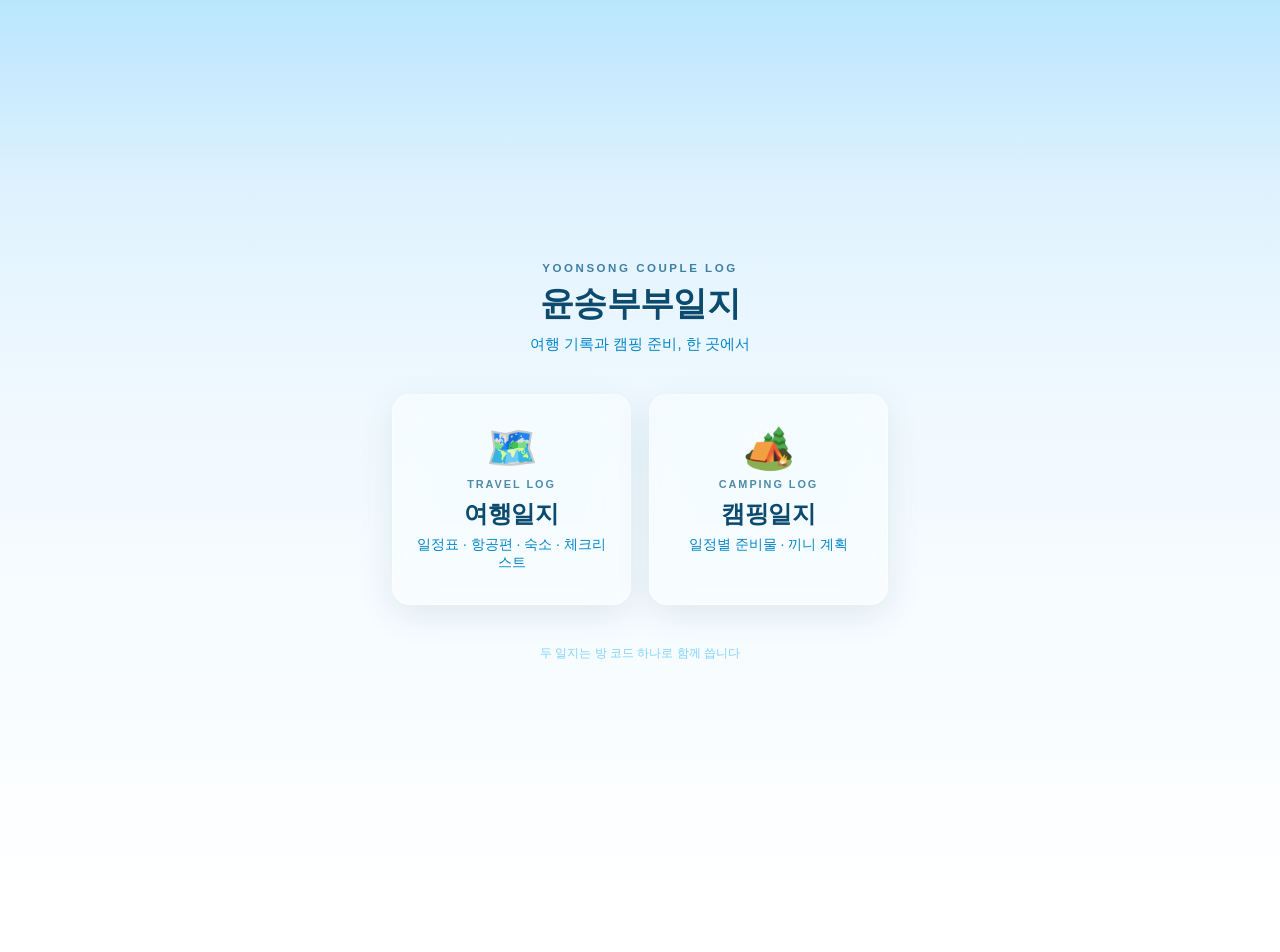
==== commit f6926510: "앱 아이콘을 지도 핀+텐트 디자인으로 교체하고 남은 에메랄드 테마 색 정리 - icon.svg: 캠핑 전용 텐트 아이콘을 여행+캠핑을 함께 나타내는 지도 핀 속 텐트로 교체 - m" ====
--- a/index.html
+++ b/index.html
@@ -3,7 +3,7 @@
 <head>
 <meta charset="UTF-8">
 <meta name="viewport" content="width=device-width, initial-scale=1, viewport-fit=cover">
-<meta name="theme-color" content="#e8faf2">
+<meta name="theme-color" content="#f0f9ff">
 <title>윤송부부일지</title>
 <link rel="manifest" href="manifest.json">
 <link rel="icon" href="icon.svg" type="image/svg+xml">
--- a/style.css
+++ b/style.css
@@ -1,43 +1,46 @@
 :root {
   color-scheme: light;
 
-  /* ---- 바탕 : 에메랄드 오로라 ---- */
-  --bg-base: #e8faf2;
-  --bg-tint: #d3f2e5;
-  --blob-emerald: rgba(16, 185, 129, 0.38);
-  --blob-teal: rgba(45, 212, 191, 0.32);
-  --blob-amber: rgba(251, 191, 36, 0.20);
+  /* ---- 바탕 : 원래 여행일지 웹의 하늘색 그라데이션 그대로 ---- */
+  --bg-base: #f0f9ff;    /* sky-50 */
+  --bg-tint: #e0f2fe;    /* sky-100 */
+  --bg-deep: #bae6fd;    /* sky-200 */
 
   /* ---- 유리판 ---- */
-  --glass: rgba(255, 255, 255, 0.52);
-  --glass-strong: rgba(255, 255, 255, 0.74);
+  --glass: rgba(255, 255, 255, 0.4);
+  --glass-strong: rgba(255, 255, 255, 0.7);
   --glass-soft: rgba(255, 255, 255, 0.34);
-  --glass-line: rgba(255, 255, 255, 0.78);
-  --glass-edge: rgba(6, 95, 70, 0.10);
-  --blur: blur(18px) saturate(175%);
-  --shadow: 0 10px 34px rgba(6, 78, 59, 0.13);
-  --shadow-sm: 0 3px 12px rgba(6, 78, 59, 0.09);
+  --glass-line: rgba(255, 255, 255, 0.5);
+  --glass-edge: rgba(3, 105, 161, 0.14);
+  --blur: blur(18px) saturate(160%);
+  --shadow: 0 10px 34px rgba(12, 74, 110, 0.1);
+  --shadow-sm: 0 3px 12px rgba(12, 74, 110, 0.07);
 
   /* ---- 글자 ---- */
-  --text: #0e3b2d;
-  --text-dim: #4a7566;
-  --text-faint: #7fa294;
-
-  /* ---- 강조 ---- */
-  --primary: #059669;
-  --primary-bright: #10b981;
-  --primary-deep: #047857;
-  --primary-soft: rgba(5, 150, 105, 0.13);
-  --ember: #c2740a;
+  --text: #0c4a6e;       /* sky-900 */
+  --text-dim: #0284c7;   /* sky-600 */
+  --text-faint: #7dd3fc; /* sky-300 */
+
+  /* ---- 강조 (원래 웹의 sky-900 브랜드 컬러) ---- */
+  --primary: #0c4a6e;       /* sky-900 */
+  --primary-bright: #0ea5e9; /* sky-500 */
+  --primary-deep: #075985;  /* sky-800 */
+  --primary-soft: rgba(14, 165, 233, 0.13);
+  --ember: #d97706;         /* amber-600 (원래 웹의 주의사항/강조 색) */
   --ember-soft: rgba(217, 119, 6, 0.15);
-  --danger: #dc2b56;
-  --danger-soft: rgba(220, 43, 86, 0.13);
-
-  /* ---- '-' 칸 음영 ---- */
-  --shade: rgba(14, 59, 45, 0.075);
-  --shade-line: rgba(14, 59, 45, 0.10);
-  --shade-edge: rgba(14, 59, 45, 0.15);
-  --shade-text: #86a79a;
+  --danger: #dc2626;        /* red-600 */
+  --danger-soft: rgba(220, 38, 38, 0.13);
+
+  /* 원래 웹에서 별첨 1/2/3 을 구분하던 색 (표/배지에 그대로 씀) */
+  --att1: #8b5cf6; --att1-bg: #f5f3ff; --att1-border: #ddd6fe; /* violet */
+  --att2: #10b981; --att2-bg: #ecfdf5; --att2-border: #a7f3d0; /* emerald */
+  --att3: #f43f5e; --att3-bg: #fff1f2; --att3-border: #fecdd3; /* rose */
+
+  /* ---- '-' 칸 음영 (캠핑일지 식단표) ---- */
+  --shade: rgba(12, 74, 110, 0.06);
+  --shade-line: rgba(12, 74, 110, 0.09);
+  --shade-edge: rgba(12, 74, 110, 0.14);
+  --shade-text: #7aa8c4;
 
   --radius: 18px;
   --radius-sm: 12px;
@@ -47,14 +50,7 @@
 
 html {
   min-height: 100%;
-  background-color: var(--bg-base);
-  background-image:
-    radial-gradient(900px 620px at 8% -8%, var(--blob-emerald), transparent 62%),
-    radial-gradient(760px 520px at 100% 4%, var(--blob-teal), transparent 60%),
-    radial-gradient(680px 520px at 48% 102%, var(--blob-amber), transparent 62%),
-    linear-gradient(165deg, var(--bg-base) 0%, var(--bg-tint) 100%);
-  background-attachment: fixed;
-  background-repeat: no-repeat;
+  background: linear-gradient(180deg, var(--bg-deep) 0%, var(--bg-tint) 22%, var(--bg-base) 45%, #ffffff 100%) fixed;
 }
 
 body {
@@ -124,7 +120,7 @@
 
 .sync-bar.on {
   background: var(--primary-soft);
-  border-color: rgba(5, 150, 105, 0.32);
+  border-color: rgba(2, 132, 199, 0.32);
 }
 
 .sync-text {
@@ -179,12 +175,12 @@
 .btn-primary {
   background: linear-gradient(135deg, var(--primary-bright), var(--primary));
   color: #fff;
-  box-shadow: 0 6px 16px rgba(5, 150, 105, 0.32);
+  box-shadow: 0 6px 16px rgba(2, 132, 199, 0.32);
 }
 .btn-primary:active {
   background: var(--primary-deep);
   transform: translateY(1px);
-  box-shadow: 0 3px 10px rgba(5, 150, 105, 0.28);
+  box-shadow: 0 3px 10px rgba(2, 132, 199, 0.28);
 }
 
 .btn-outline {
@@ -197,7 +193,7 @@
 
 .btn-danger {
   background: var(--danger-soft);
-  border: 1px solid rgba(220, 43, 86, 0.3);
+  border: 1px solid rgba(220, 38, 38, 0.3);
   color: var(--danger);
 }
 
@@ -310,7 +306,7 @@
   background: linear-gradient(135deg, var(--primary-bright), var(--primary));
   border-color: rgba(255, 255, 255, 0.5);
   color: #fff;
-  box-shadow: 0 8px 20px rgba(5, 150, 105, 0.3);
+  box-shadow: 0 8px 20px rgba(2, 132, 199, 0.3);
 }
 
 .trip-tab-place {
@@ -333,12 +329,12 @@
 /* ---- 캠핑 머리말 ---- */
 .trip-head {
   position: relative;
-  background: linear-gradient(135deg, rgba(16, 185, 129, 0.92), rgba(5, 150, 105, 0.88));
+  background: linear-gradient(135deg, rgba(14, 165, 233, 0.92), rgba(2, 132, 199, 0.88));
   -webkit-backdrop-filter: var(--blur);
   backdrop-filter: var(--blur);
   border: 1px solid rgba(255, 255, 255, 0.4);
   border-radius: var(--radius);
-  box-shadow: 0 12px 30px rgba(5, 150, 105, 0.28);
+  box-shadow: 0 12px 30px rgba(2, 132, 199, 0.28);
   padding: 18px;
   color: #fff;
   margin-bottom: 14px;
@@ -369,7 +365,7 @@
   font-weight: 800;
   margin: 0;
   word-break: keep-all;
-  text-shadow: 0 1px 2px rgba(4, 80, 58, 0.25);
+  text-shadow: 0 1px 2px rgba(7, 89, 133, 0.25);
 }
 
 .trip-dates {
@@ -437,7 +433,7 @@
 .sub-tab.active {
   background: var(--glass-strong);
   color: var(--primary-deep);
-  border-color: rgba(5, 150, 105, 0.35);
+  border-color: rgba(2, 132, 199, 0.35);
   box-shadow: var(--shadow-sm);
 }
 
@@ -501,7 +497,7 @@
 
 .scope-chip.active {
   background: var(--primary-soft);
-  border-color: rgba(5, 150, 105, 0.4);
+  border-color: rgba(2, 132, 199, 0.4);
   color: var(--primary-deep);
 }
 
@@ -614,8 +610,8 @@
 }
 
 .gear-item.done {
-  background: rgba(16, 185, 129, 0.16);
-  border-color: rgba(5, 150, 105, 0.3);
+  background: rgba(14, 165, 233, 0.16);
+  border-color: rgba(2, 132, 199, 0.3);
 }
 .gear-item.done .gear-check {
   background: linear-gradient(135deg, var(--primary-bright), var(--primary));
@@ -627,12 +623,12 @@
 .gear-item.skip {
   background: var(--glass-soft);
   border-style: dashed;
-  border-color: rgba(220, 43, 86, 0.3);
+  border-color: rgba(220, 38, 38, 0.3);
   box-shadow: none;
 }
 .gear-item.skip .gear-check {
   background: var(--danger-soft);
-  border-color: rgba(220, 43, 86, 0.45);
+  border-color: rgba(220, 38, 38, 0.45);
   color: var(--danger);
   font-size: 0.8rem;
 }
@@ -899,8 +895,8 @@
 /* 주 끼니 칸은 테두리와 글씨를 한 단계 굵게.
    아래 :focus / .filled 규칙이 뒤에 와서 그때는 그쪽 색이 이깁니다. */
 .meal-input.main {
-  border-color: rgba(5, 150, 105, 0.28);
-  border-left-color: rgba(5, 150, 105, 0.28);
+  border-color: rgba(2, 132, 199, 0.28);
+  border-left-color: rgba(2, 132, 199, 0.28);
   background: #fff;
   font-weight: 700;
   color: var(--text);
@@ -990,16 +986,16 @@
   bottom: 26px;
   left: 50%;
   transform: translateX(-50%);
-  background: rgba(6, 78, 59, 0.9);
+  background: rgba(8, 47, 73, 0.9);
   -webkit-backdrop-filter: blur(14px);
   backdrop-filter: blur(14px);
   border: 1px solid rgba(255, 255, 255, 0.22);
-  color: #eafaf3;
+  color: #e0f2fe;
   padding: 11px 19px;
   border-radius: 999px;
   font-size: 0.85rem;
   font-weight: 600;
-  box-shadow: 0 10px 30px rgba(6, 78, 59, 0.3);
+  box-shadow: 0 10px 30px rgba(8, 47, 73, 0.3);
   z-index: 50;
   transition: opacity 0.2s ease;
   max-width: calc(100% - 32px);
@@ -1033,230 +1029,371 @@
 }
 
 /* ============================================================
-   여행일지 전용 — 준비물·식단의 유리판/버튼 클래스를 그대로 물려받고
-   여기서는 일정표·항공편·숙소·체크리스트에만 필요한 것을 더합니다.
+   여행일지 전용 — 원래 travel-journal 웹의 화면 구성(항상 보이는 일정표
+   + 항공편/숙소/체크리스트/동선은 모달)을 그대로 따릅니다.
    ============================================================ */
 
-/* 4개짜리 2중 탭은 칸이 좁아지므로 세로로 살짝 눌러 줍니다. */
-.travel-sub-tabs .sub-tab {
-  display: flex;
-  flex-direction: column;
-  align-items: center;
-  gap: 2px;
-  padding: 9px 4px;
-  font-size: 0.8rem;
-}
-.travel-sub-tabs .sub-tab-count { margin-left: 0; font-size: 0.68rem; }
-
-/* ---- 일차 블록 ---- */
-.day-block {
+/* ---- 툴바 (항공편/숙소/체크리스트/동선을 여는 알약 버튼들) ---- */
+.trip-toolbar { display: flex; flex-wrap: wrap; gap: 8px; margin-bottom: 14px; }
+.toolbar-btn {
+  border: 1px solid var(--glass-line);
   background: var(--glass);
+  color: var(--primary-deep);
+  border-radius: 999px;
+  padding: 9px 16px;
+  font-size: 0.86rem;
+  font-weight: 700;
+  font-family: inherit;
+  cursor: pointer;
   -webkit-backdrop-filter: var(--blur);
   backdrop-filter: var(--blur);
+}
+.toolbar-btn:active { background: var(--glass-strong); }
+
+/* ---- 일차별 요약 (읽기 전용 가로 스크롤 카드) ---- */
+.summary-strip {
+  display: flex;
+  gap: 8px;
+  overflow-x: auto;
+  padding-bottom: 4px;
+  margin-bottom: 14px;
+  scrollbar-width: none;
+}
+.summary-strip::-webkit-scrollbar { display: none; }
+.summary-card {
+  flex: 0 0 auto;
+  width: 210px;
+  padding: 11px 12px;
+  border-radius: var(--radius-sm);
+  background: var(--glass-strong);
   border: 1px solid var(--glass-line);
+  box-shadow: var(--shadow-sm);
+  color: inherit;
+  text-decoration: none;
+  display: block;
+}
+.summary-card-title { margin: 0 0 6px; font-size: 0.76rem; font-weight: 800; color: var(--text); }
+.summary-row { margin-bottom: 5px; }
+.summary-row:last-child { margin-bottom: 0; }
+.summary-label { display: block; font-size: 0.68rem; font-weight: 700; color: var(--text-dim); }
+.summary-text { margin: 1px 0 0; font-size: 0.72rem; color: var(--text); line-height: 1.4; }
+.summary-label.caution { color: var(--ember); }
+.summary-text.caution { color: var(--ember); }
+
+/* ---- 일차 이동 바 ---- */
+.day-jump-nav {
+  display: flex;
+  flex-wrap: wrap;
+  gap: 6px;
+  padding: 10px;
+  margin-bottom: 10px;
   border-radius: var(--radius);
+  background: var(--glass-strong);
+  border: 1px solid var(--glass-line);
+  box-shadow: var(--shadow-sm);
+}
+.day-jump-link {
+  flex: 0 0 auto;
+  border: 1px solid var(--glass-edge);
+  border-radius: 999px;
+  padding: 4px 11px;
+  font-size: 0.74rem;
+  font-weight: 700;
+  color: var(--text-dim);
+  text-decoration: none;
+}
+.day-jump-link:active { background: var(--primary); color: #fff; border-color: var(--primary); }
+
+.add-trip-pill {
+  flex: 0 0 auto;
+  border: 1px dashed var(--glass-edge);
+  border-radius: 999px;
+  padding: 10px 16px;
+  font-size: 0.86rem;
+  font-weight: 700;
+  color: var(--text-dim);
+  background: transparent;
+  font-family: inherit;
+  cursor: pointer;
+}
+.add-trip-pill:active { border-color: var(--primary); color: var(--primary); }
+
+/* ---- 일차 섹션 ---- */
+.day-section {
+  overflow: hidden;
+  border-radius: var(--radius);
+  background: var(--glass);
+  border: 1px solid var(--glass-line);
   box-shadow: var(--shadow);
-  padding: 14px;
-  margin-bottom: 14px;
-}
-
-.day-block-head {
-  display: flex;
+  margin-bottom: 12px;
+  scroll-margin-top: 70px;
+}
+
+.day-section-head {
+  display: flex;
+  flex-wrap: wrap;
   align-items: center;
   justify-content: space-between;
   gap: 8px;
-  flex-wrap: wrap;
-  padding-bottom: 10px;
-  margin-bottom: 10px;
+  padding: 9px 12px;
+  background: var(--primary-soft);
   border-bottom: 1px solid var(--glass-edge);
 }
-
-.day-block-title { display: flex; align-items: baseline; gap: 8px; }
-.day-index { font-weight: 800; font-size: 0.98rem; color: var(--ember); }
-.day-date { font-size: 0.82rem; color: var(--text-dim); font-weight: 600; }
-
-.day-block-actions { display: flex; gap: 6px; flex-wrap: wrap; }
-
-.day-map-link,
-.day-summary-toggle {
+.day-title-group { display: flex; align-items: center; gap: 8px; min-width: 0; }
+.day-badge {
+  flex: 0 0 auto;
+  width: 24px; height: 24px;
+  border-radius: 999px;
+  background: var(--primary);
+  color: #fff;
+  font-size: 0.72rem;
+  font-weight: 800;
+  display: flex; align-items: center; justify-content: center;
+}
+.day-title-text { min-width: 0; }
+.day-title { margin: 0; font-size: 0.8rem; font-weight: 800; color: var(--text); }
+.day-meta { display: flex; flex-wrap: wrap; align-items: center; gap: 5px; margin-top: 1px; }
+.day-meta-date { font-size: 0.72rem; color: var(--text-dim); }
+.day-pill {
+  border-radius: 999px;
+  padding: 1px 8px;
+  font-size: 0.68rem;
+  font-weight: 700;
+  white-space: nowrap;
+}
+.day-pill.flight { background: var(--ember-soft); color: var(--ember); }
+.day-pill.stay { background: var(--primary-soft); color: var(--primary-deep); }
+
+.day-head-actions { display: flex; align-items: center; gap: 6px; flex-wrap: wrap; }
+.day-btn {
+  border-radius: 999px;
+  padding: 4px 10px;
+  font-size: 0.7rem;
+  font-weight: 700;
+  font-family: inherit;
+  cursor: pointer;
   border: 1px solid var(--glass-edge);
-  background: var(--glass-soft);
+  background: transparent;
+  color: var(--primary-deep);
+}
+.day-btn:active { background: var(--glass-strong); }
+.day-btn.on { background: var(--primary); border-color: var(--primary); color: #fff; }
+
+/* ---- 일정표 (표 형태, 가로 스크롤) ---- */
+.itinerary-scroll { overflow-x: auto; }
+.itinerary-table {
+  width: 100%;
+  min-width: 560px;
+  border-collapse: collapse;
+  table-layout: fixed;
+  font-size: 0.74rem;
+  text-align: left;
+}
+.itinerary-table th {
+  padding: 5px 6px;
+  font-size: 0.62rem;
+  font-weight: 700;
+  letter-spacing: 0.04em;
+  text-transform: uppercase;
   color: var(--text-dim);
-  border-radius: 999px;
-  padding: 5px 11px;
-  font-size: 0.74rem;
-  font-weight: 700;
-  font-family: inherit;
-  text-decoration: none;
-  cursor: pointer;
-}
-.day-summary-toggle:active,
-.day-map-link:active { background: var(--glass-strong); }
-
-.day-summary-form {
-  display: flex;
-  flex-direction: column;
-  gap: 8px;
-  padding: 10px;
-  margin-bottom: 10px;
-  background: rgba(255, 255, 255, 0.5);
-  border: 1px dashed var(--glass-edge);
-  border-radius: var(--radius-sm);
-}
-.day-summary-label { font-size: 0.76rem; font-weight: 700; color: var(--text-dim); }
-.day-summary-input {
+}
+.itinerary-table th.att1, .itinerary-table td .att-badge.att1 { color: var(--att1); }
+.itinerary-table th.att2, .itinerary-table td .att-badge.att2 { color: var(--att2); }
+.itinerary-table th.att3, .itinerary-table td .att-badge.att3 { color: var(--att3); }
+.itinerary-table td { padding: 5px 6px; vertical-align: top; word-break: break-word; border-top: 1px solid var(--glass-edge); }
+.itinerary-table tr.editing td { background: var(--primary-soft); }
+.itinerary-table .empty-row td { text-align: center; color: var(--text-faint); padding: 14px 6px; }
+.itinerary-table .no-schedule { color: var(--text-faint); }
+.itinerary-table .item-cat-icon { margin-right: 3px; }
+
+.att-badge {
+  display: inline-block;
+  border-radius: 6px;
+  padding: 1px 6px;
+  font-weight: 700;
+  word-break: break-word;
+}
+.att-badge.att1 { background: var(--att1-bg); }
+.att-badge.att2 { background: var(--att2-bg); }
+.att-badge.att3 { background: var(--att3-bg); }
+.att-thumb {
+  display: block;
+  width: 34px;
+  height: 34px;
+  object-fit: cover;
+  border-radius: 6px;
+  border: 1px solid var(--glass-edge);
+  cursor: zoom-in;
+  margin-top: 3px;
+}
+
+/* ---- 편집 행 안의 입력칸 ---- */
+.time-select-pair { display: flex; gap: 3px; }
+.time-select {
   width: 100%;
-  background: var(--glass-strong);
+  min-width: 0;
   border: 1px solid var(--glass-edge);
-  border-radius: var(--radius-sm);
-  color: var(--text);
-  padding: 9px 10px;
-  font-size: 0.86rem;
-  font-family: inherit;
-  resize: vertical;
-}
-.day-summary-input:focus {
-  outline: none;
-  border-color: var(--ember);
-  box-shadow: 0 0 0 3px var(--ember-soft);
+  border-radius: 6px;
+  padding: 2px;
+  font-size: 0.68rem;
   background: #fff;
 }
-
-/* ---- 일정 한 줄 ---- */
-.item-list { display: flex; flex-direction: column; gap: 8px; }
-
-.item-row {
-  display: flex;
-  align-items: flex-start;
-  gap: 8px;
+.cat-schedule { display: flex; gap: 3px; }
+.cat-select {
+  flex: 0 0 auto;
+  width: 44px;
+  border: 1px solid var(--glass-edge);
+  border-radius: 6px;
+  padding: 2px;
+  font-size: 0.68rem;
+  background: #fff;
+}
+.cell-input {
+  width: 100%;
+  min-width: 0;
+  border: 1px solid var(--glass-edge);
+  border-radius: 6px;
+  padding: 3px 5px;
+  font-size: 0.7rem;
+  font-family: inherit;
+  background: #fff;
+}
+.att-edit input.cell-input.att1 { border-color: var(--att1-border); }
+.att-edit input.cell-input.att2 { border-color: var(--att2-border); }
+.att-edit input.cell-input.att3 { border-color: var(--att3-border); }
+.att-edit { display: flex; flex-direction: column; gap: 3px; }
+.att-edit-actions { display: flex; align-items: center; gap: 5px; }
+.att-remove-btn {
+  border: none; background: none; color: var(--danger);
+  font-size: 0.64rem; font-weight: 700; text-decoration: underline;
+  cursor: pointer; padding: 0; font-family: inherit;
+}
+
+.row-actions { display: flex; align-items: center; gap: 6px; }
+.row-drag { cursor: grab; color: var(--text-faint); font-size: 0.9rem; touch-action: none; user-select: none; }
+.row-del-btn {
+  border: none; background: none; color: var(--danger);
+  font-size: 0.68rem; font-weight: 700; text-decoration: underline;
+  cursor: pointer; padding: 0; font-family: inherit; white-space: nowrap;
+}
+tr.item-tr.dragging { opacity: 0.5; }
+tr.item-tr.drop-above td { box-shadow: inset 0 3px 0 var(--primary); }
+tr.item-tr.drop-below td { box-shadow: inset 0 -3px 0 var(--primary); }
+
+.new-row-actions { display: flex; flex-direction: column; align-items: flex-start; gap: 3px; }
+.new-row-btns { display: flex; gap: 5px; }
+.row-save-btn {
+  border: none; border-radius: 6px; background: var(--primary); color: #fff;
+  font-size: 0.68rem; font-weight: 700; padding: 3px 8px; cursor: pointer; font-family: inherit;
+}
+.row-cancel-btn {
+  border: 1px solid var(--glass-edge); border-radius: 6px; background: transparent; color: var(--text-dim);
+  font-size: 0.68rem; font-weight: 700; padding: 3px 8px; cursor: pointer; font-family: inherit;
+}
+.row-error { color: var(--danger); font-size: 0.64rem; margin: 0; }
+
+/* ---- 모달 대화상자 (항공편/숙소/체크리스트/새 여행/동선) ---- */
+.modal-overlay {
+  position: fixed;
+  inset: 0;
+  z-index: 90;
+  display: flex;
+  align-items: center;
+  justify-content: center;
+  padding: 16px;
+  background: rgba(12, 74, 110, 0.4);
+  -webkit-backdrop-filter: blur(4px);
+  backdrop-filter: blur(4px);
+}
+.modal-card {
+  width: 100%;
+  max-width: 380px;
+  max-height: 88vh;
+  overflow-y: auto;
+  border-radius: var(--radius);
   background: var(--glass-strong);
   border: 1px solid var(--glass-line);
-  border-radius: var(--radius-sm);
-  padding: 11px;
-  box-shadow: var(--shadow-sm);
-  touch-action: none;
-}
-.item-row.dragging { opacity: 0.55; box-shadow: 0 10px 22px rgba(6, 78, 59, 0.22); z-index: 5; position: relative; }
-.item-row.drop-above { border-top: 3px solid var(--primary); }
-.item-row.drop-below { border-bottom: 3px solid var(--primary); }
-
-.item-drag {
-  flex: 0 0 auto;
-  padding: 4px 2px;
-  color: var(--text-faint);
-  cursor: grab;
-  touch-action: none;
-  user-select: none;
-  -webkit-user-select: none;
-  font-size: 1.05rem;
-  line-height: 1;
-}
-
-.item-body { flex: 1; min-width: 0; display: flex; flex-direction: column; gap: 5px; }
-
-.item-top { display: flex; flex-wrap: wrap; gap: 6px; align-items: center; }
-.item-time {
-  font-weight: 800;
-  font-size: 0.82rem;
+  box-shadow: 0 25px 60px rgba(12, 74, 110, 0.25);
+  -webkit-backdrop-filter: blur(24px) saturate(160%);
+  backdrop-filter: blur(24px) saturate(160%);
+  padding: 20px;
+}
+.modal-card.wide { max-width: 720px; height: 82vh; display: flex; flex-direction: column; }
+.modal-title { margin: 0; font-size: 1.05rem; font-weight: 800; color: var(--text); }
+.modal-sub { margin: 4px 0 0; font-size: 0.8rem; color: var(--text-dim); }
+.modal-body { margin-top: 14px; display: flex; flex-direction: column; gap: 10px; }
+.modal-actions { margin-top: 16px; display: flex; justify-content: flex-end; gap: 8px; }
+.modal-error { margin: 8px 0 0; font-size: 0.8rem; color: var(--danger); font-weight: 600; }
+.modal-close-x {
+  float: right;
+  border: none; background: none; color: var(--text-dim);
+  font-size: 1.1rem; cursor: pointer; line-height: 1; padding: 2px;
+}
+
+.modal-list { list-style: none; margin: 0; padding: 0; max-height: 180px; overflow-y: auto; display: flex; flex-direction: column; gap: 6px; }
+.modal-list-item {
+  display: flex; align-items: center; justify-content: space-between; gap: 8px;
+  border: 1px solid var(--glass-edge); border-radius: var(--radius-sm);
+  padding: 8px 10px; font-size: 0.82rem; background: rgba(255,255,255,0.5);
+}
+.modal-list-item.editing { border-color: var(--primary); background: var(--primary-soft); }
+.modal-list-item-title { font-weight: 700; color: var(--text); }
+.modal-list-item-sub { font-size: 0.72rem; color: var(--text-dim); margin-top: 1px; }
+.modal-list-actions { display: flex; gap: 8px; flex: 0 0 auto; }
+.modal-link-btn {
+  border: none; background: none; font-size: 0.74rem; font-weight: 700;
+  text-decoration: underline; cursor: pointer; padding: 0; font-family: inherit;
   color: var(--primary-deep);
-  background: var(--primary-soft);
-  border-radius: 6px;
-  padding: 2px 7px;
-}
-.item-cat { font-size: 0.78rem; color: var(--text-dim); font-weight: 600; }
-
-.item-schedule { margin: 0; font-size: 0.92rem; color: var(--text); line-height: 1.45; word-break: break-word; }
-
-.item-location {
-  font-size: 0.78rem;
-  color: var(--text-dim);
-  text-decoration: none;
-  width: fit-content;
-}
-a.item-location { color: var(--primary-deep); font-weight: 600; }
-
-.item-atts { display: flex; flex-wrap: wrap; gap: 6px; align-items: center; }
-.att-thumb {
-  width: 46px;
-  height: 46px;
-  object-fit: cover;
-  border-radius: 8px;
-  border: 1px solid var(--glass-edge);
-  cursor: pointer;
-}
-.att-chip {
-  font-size: 0.72rem;
-  color: var(--text-dim);
-  background: var(--glass-soft);
-  border: 1px solid var(--glass-edge);
-  border-radius: 999px;
-  padding: 3px 9px;
-}
-
-.item-actions { flex: 0 0 auto; display: flex; flex-direction: column; gap: 2px; }
-
-.day-add-btn { margin-top: 4px; width: 100%; }
-
-/* ---- 일정 추가/수정 폼 ---- */
-.item-form {
-  display: flex;
-  flex-direction: column;
-  gap: 10px;
-  background: var(--glass-soft);
-  border: 1px dashed var(--glass-edge);
-  border-radius: var(--radius-sm);
-  padding: 12px;
-  margin-top: 8px;
-}
-.item-form-row { display: flex; gap: 10px; flex-wrap: wrap; }
-.item-form-row > .field { min-width: 120px; }
-.item-form-textarea { min-height: 52px; }
-.item-form-error { margin: 0; font-size: 0.8rem; color: var(--danger); font-weight: 700; }
-
-.coord-toggle {
-  align-self: flex-start;
-  background: none;
-  border: none;
-  color: var(--text-faint);
-  font-size: 0.74rem;
-  text-decoration: underline;
-  cursor: pointer;
-  padding: 0;
-  font-family: inherit;
-}
-
-.att-field { display: flex; flex-direction: column; gap: 5px; }
-.att-file-row { display: flex; align-items: center; gap: 8px; }
-.att-file-row input[type="file"] { flex: 1; min-width: 0; font-size: 0.78rem; color: var(--text-dim); }
-.att-thumb-editing.hidden { display: none; }
-
-/* ---- 항공편 · 숙소 목록 (준비물과 같은 유리판, 다른 내용) ---- */
-.flight-row {
-  display: flex;
-  align-items: center;
-  justify-content: space-between;
-  gap: 10px;
-  background: var(--glass);
-  border: 1px solid var(--glass-line);
-  border-radius: var(--radius-sm);
-  padding: 12px 13px;
-  box-shadow: var(--shadow-sm);
-  margin-bottom: 8px;
-}
-.flight-info { display: flex; flex-direction: column; gap: 3px; min-width: 0; }
-.flight-airline { font-weight: 700; font-size: 0.92rem; color: var(--text); }
-.flight-dates { font-size: 0.78rem; color: var(--text-dim); font-variant-numeric: tabular-nums; }
+}
+.modal-link-btn.danger { color: var(--danger); }
+.modal-divider { border: none; border-top: 1px solid var(--glass-edge); margin: 4px 0; }
+.modal-hint { font-size: 0.72rem; font-weight: 700; color: var(--text-dim); margin: 0; }
+
+.checklist-item {
+  display: flex; align-items: center; gap: 8px;
+  border: 1px solid var(--glass-edge); border-radius: var(--radius-sm);
+  padding: 8px 10px; font-size: 0.85rem; background: rgba(255,255,255,0.5);
+}
+.checklist-item input[type="checkbox"] { width: 16px; height: 16px; flex: 0 0 auto; }
+.checklist-item span.text { flex: 1; }
+.checklist-item.checked span.text { color: var(--text-faint); text-decoration: line-through; }
+.checklist-add-row { display: flex; gap: 8px; margin-top: 10px; padding-top: 10px; border-top: 1px solid var(--glass-edge); }
+
+/* ---- 동선(지도) 모달 ---- */
+.route-day-picker { display: flex; flex-wrap: wrap; gap: 6px; margin-bottom: 10px; }
+.route-day-pill {
+  border: none; border-radius: 999px; padding: 5px 12px;
+  font-size: 0.76rem; font-weight: 700; cursor: pointer; font-family: inherit;
+  background: var(--glass-soft); color: var(--text-dim);
+}
+.route-day-pill.on { color: #fff; }
+.route-map-wrap { position: relative; flex: 1; min-height: 260px; border-radius: var(--radius-sm); overflow: hidden; border: 1px solid var(--glass-edge); }
+.route-map { position: absolute; inset: 0; }
+.route-status {
+  position: absolute; inset: 0; z-index: 5;
+  display: flex; align-items: center; justify-content: center;
+  padding: 20px; text-align: center; font-size: 0.82rem; color: var(--text-dim);
+  background: var(--bg-base);
+}
+.route-missing {
+  margin-top: 10px; max-height: 110px; overflow-y: auto;
+  border: 1px solid var(--ember-soft); background: var(--ember-soft);
+  border-radius: var(--radius-sm); padding: 9px 11px;
+}
+.route-missing-title { margin: 0 0 5px; font-size: 0.74rem; font-weight: 700; color: var(--ember); }
+.route-missing-item { display: flex; gap: 6px; align-items: baseline; font-size: 0.72rem; color: var(--ember); margin-bottom: 3px; }
+.route-missing-tag { flex: 0 0 auto; border-radius: 999px; background: rgba(217,119,6,0.16); padding: 1px 6px; font-size: 0.64rem; }
 
 /* ---- 사진 확대 보기 ---- */
 .lightbox {
   position: fixed;
   inset: 0;
-  background: rgba(6, 20, 15, 0.82);
+  background: rgba(8, 47, 73, 0.82);
   display: flex;
   align-items: center;
   justify-content: center;
   padding: 24px;
-  z-index: 80;
+  z-index: 95;
   cursor: zoom-out;
 }
 .lightbox img { max-width: 100%; max-height: 100%; border-radius: 12px; box-shadow: 0 20px 50px rgba(0, 0, 0, 0.5); }
@@ -1335,7 +1472,7 @@
 .hub-card:hover {
   transform: translateY(-3px);
   background: var(--glass-strong);
-  box-shadow: 0 16px 36px rgba(6, 78, 59, 0.18);
+  box-shadow: 0 16px 36px rgba(8, 47, 73, 0.18);
 }
 .hub-card:active { transform: translateY(0); }
 
